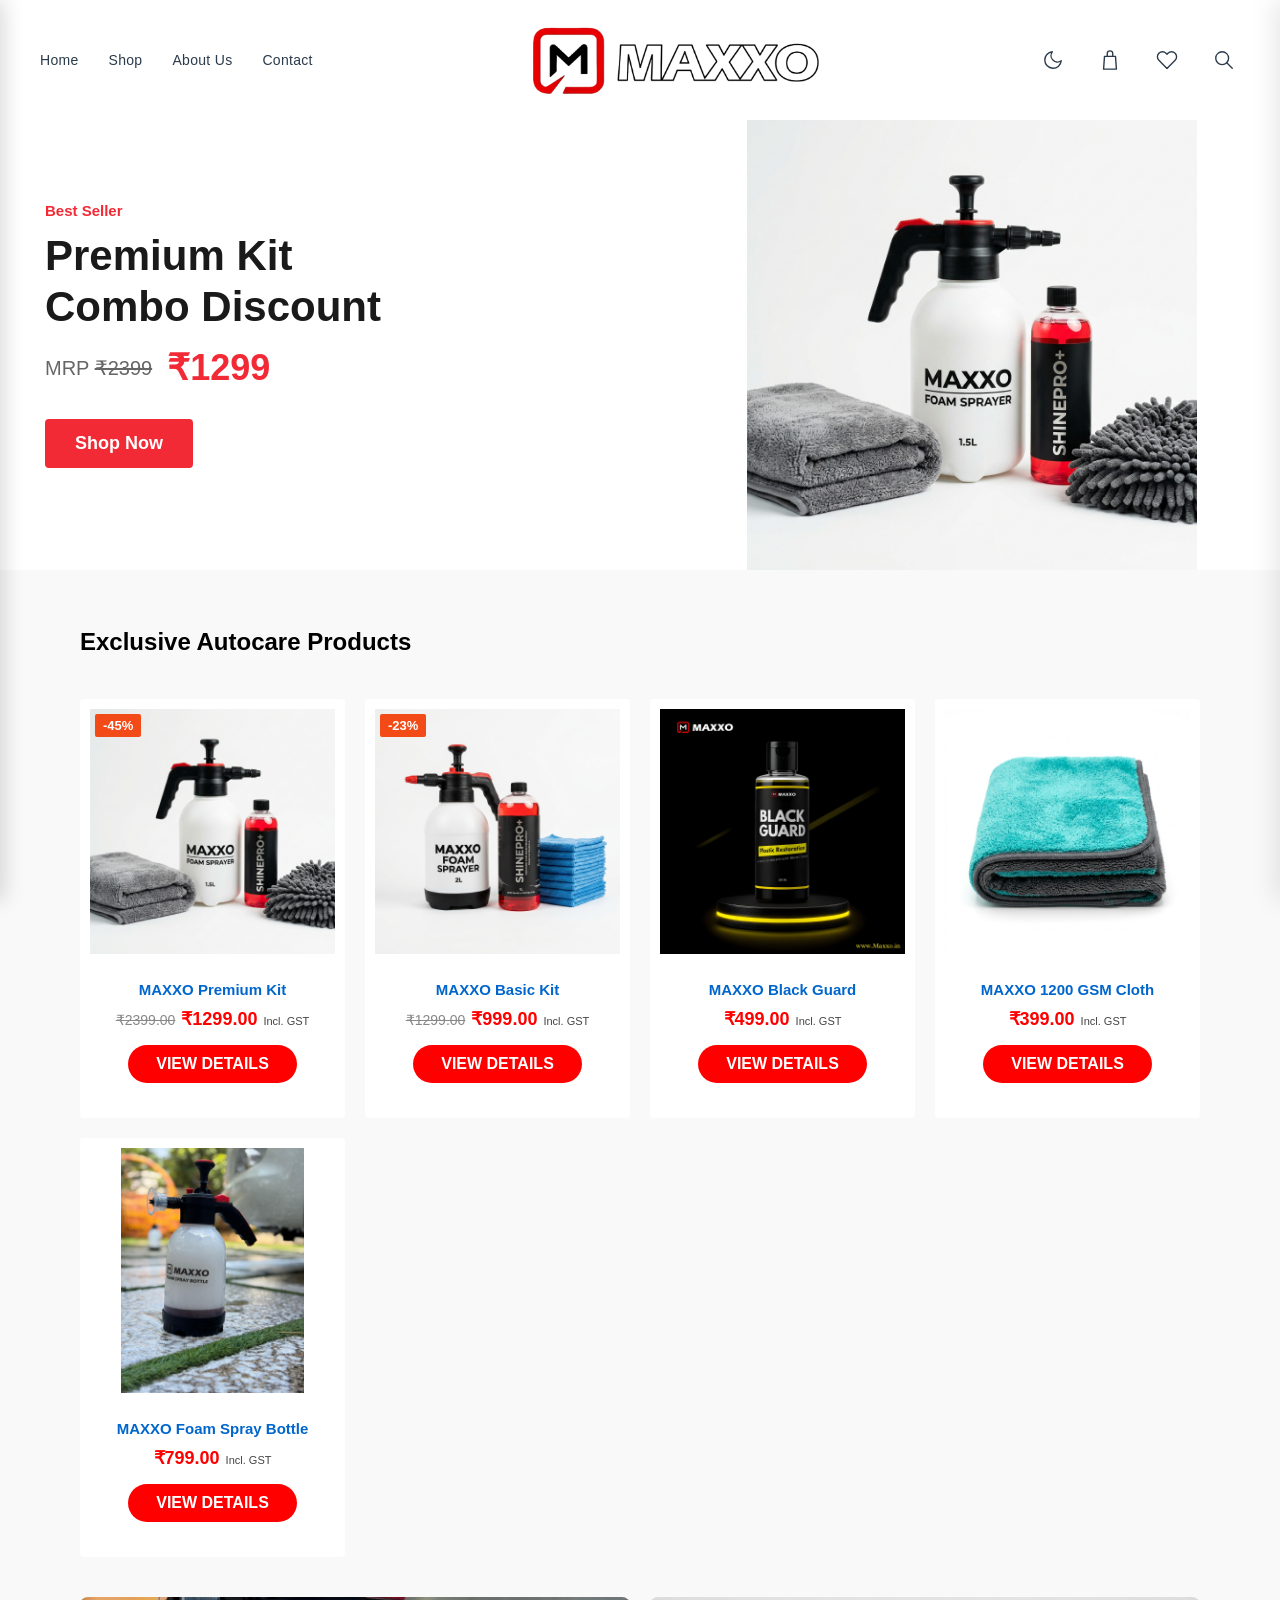
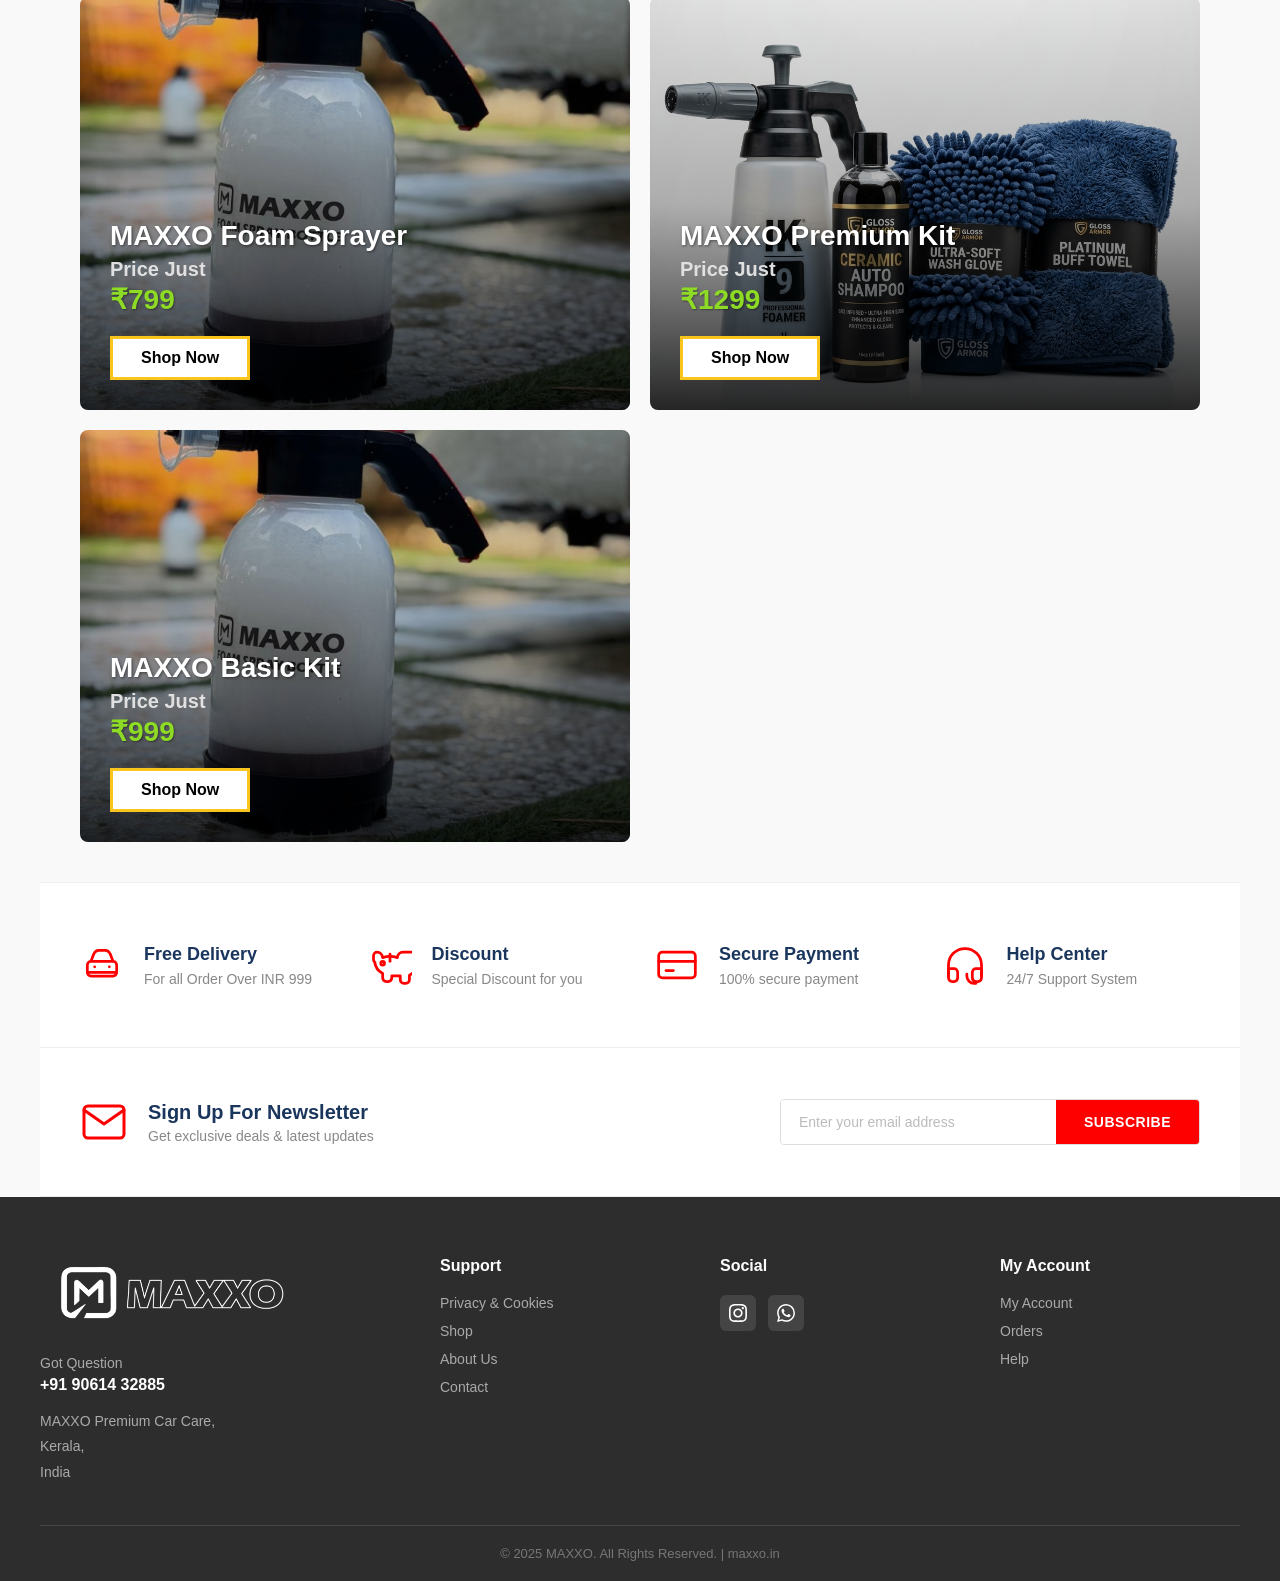
==== index.html @ a75640e6 "Add files via upload" ====
<!DOCTYPE html>
<html lang="en">

<head>
    <meta charset="UTF-8">
    <meta name="viewport" content="width=device-width, initial-scale=1.0">
    <title>Header Design</title>
    <style>
        * {
            box-sizing: border-box;
            margin: 0;
            padding: 0;
        }

        body {
            font-family: 'Inter', -apple-system, BlinkMacSystemFont, "Segoe UI", Roboto, Helvetica, Arial, sans-serif;
            background-color: #f9f9f9;
            /* Just for contrast to see the white header */
        }

        .header-container {
            display: flex;
            justify-content: space-between;
            align-items: center;
            padding: 15px 40px;
            background-color: #ffffff;
            /* Optional: subtle shadow if you want it to stand out from content */
            /* box-shadow: 0 2px 10px rgba(0,0,0,0.05); */
        }

        .header-left,
        .header-right {
            display: flex;
            align-items: center;
            gap: 25px;
            /* Spacing between icons */
        }

        .icon-btn {
            background: none;
            border: none;
            cursor: pointer;
            display: flex;
            align-items: center;
            justify-content: center;
            color: #2b3a4a;
            /* Dark blue/grey matching the image */
            transition: opacity 0.2s ease, transform 0.2s ease;
            padding: 5px;
        }

        .icon-btn:hover {
            opacity: 0.7;
            transform: scale(1.05);
        }

        /* Exact Hamburger styling to match the image's hollow rectangles */
        .hamburger-icon {
            display: flex;
            flex-direction: column;
            gap: 4px;
        }

        .hamburger-line {
            width: 26px;
            height: 5px;
            border: 1.5px solid #2b3a4a;
            /* Same color as icons */
            background-color: transparent;
        }

        .header-center {
            display: flex;
            justify-content: center;
            align-items: center;
            flex-grow: 1;
            /* Allows center to take up remaining space if needed */
        }

        .logo-placeholder {
            display: flex;
            align-items: center;
            justify-content: center;
            height: 90px;
            /* Increased from 70px */
            cursor: pointer;
        }

        .logo-placeholder img {
            max-height: 100%;
            object-fit: contain;
        }

        /* Icon SVGs default style */
        .icon-svg {
            width: 22px;
            height: 22px;
            stroke: #2b3a4a;
            stroke-width: 1.5;
            fill: none;
            stroke-linecap: round;
            stroke-linejoin: round;
        }

        /* Responsive adjustments */
        .hamburger-btn {
            display: none;
        }

        /* Desktop Navigation */
        .desktop-nav {
            display: flex;
            align-items: center;
            gap: 30px;
        }

        .desktop-nav a {
            text-decoration: none;
            color: #2b3a4a;
            font-size: 14px;
            font-weight: 500;
            letter-spacing: 0.3px;
            transition: color 0.2s;
        }

        .desktop-nav a:hover {
            color: #ff0000;
        }

        /* Mobile Menu Overlay */
        .mobile-menu-overlay {
            display: none;
            position: fixed;
            top: 0;
            left: 0;
            width: 100%;
            height: 100%;
            background: rgba(0, 0, 0, 0.5);
            z-index: 999;
        }

        .mobile-menu-overlay.active {
            display: block;
        }

        .mobile-menu {
            position: fixed;
            top: 0;
            left: -280px;
            width: 280px;
            height: 100%;
            background: #ffffff;
            z-index: 1000;
            transition: left 0.3s ease;
            padding: 30px 25px;
            overflow-y: auto;
            box-shadow: 4px 0 20px rgba(0, 0, 0, 0.15);
        }

        .mobile-menu.active {
            left: 0;
        }

        .mobile-menu-close {
            background: none;
            border: none;
            font-size: 28px;
            color: #333;
            cursor: pointer;
            position: absolute;
            top: 15px;
            right: 20px;
        }

        .mobile-menu-logo {
            height: 50px;
            margin-bottom: 30px;
        }

        .mobile-menu a {
            display: block;
            padding: 14px 0;
            font-size: 16px;
            color: #333;
            text-decoration: none;
            border-bottom: 1px solid #f0f0f0;
            transition: color 0.2s;
        }

        .mobile-menu a:hover {
            color: #ff0000;
        }

        .mobile-menu .mobile-menu-cta {
            display: block;
            margin-top: 25px;
            padding: 12px 0;
            background-color: #ff0000;
            color: #fff;
            text-align: center;
            border-radius: 6px;
            font-weight: 700;
            border-bottom: none;
        }

        .mobile-menu .mobile-menu-cta:hover {
            color: #fff;
            background-color: #cc0000;
        }

        @media (max-width: 768px) {
            .header-container {
                padding: 15px 20px;
            }

            .header-left,
            .header-right {
                gap: 15px;
            }

            .logo-placeholder {
                height: 55px;
            }

            .hamburger-btn {
                display: flex;
            }

            .desktop-nav {
                display: none;
            }
        }

        /* Slider Section */
        .slider-section {
            position: relative;
            width: 100%;
            min-height: 450px;
            background-color: #ffffff;
            overflow: hidden;
            display: grid;
            align-items: center;
        }

        .slide {
            grid-area: 1 / 1;
            width: 100%;
            height: 100%;
            display: flex;
            align-items: center;
            justify-content: flex-start;
            opacity: 0;
            transition: opacity 0.5s ease-in-out;
            z-index: 1;
            pointer-events: none;
            /* Prevent clicks on hidden slides */
            padding-top: 40px;
            padding-bottom: 60px;
            /* Space for dots */
            background-size: contain;
            background-position: right 10% center;
            background-repeat: no-repeat;
        }

        .slide.active {
            opacity: 1;
            z-index: 2;
            pointer-events: auto;
        }

        .slide-content {
            display: flex;
            align-items: center;
            justify-content: flex-start;
            width: 100%;
            padding: 0 45px;
        }

        .slide-text {
            flex: 1;
            max-width: 500px;
        }

        .slide-tag {
            color: #f22a36;
            font-size: 15px;
            font-weight: 700;
            margin-bottom: 12px;
        }

        .slide-title {
            color: #1a1a1a;
            font-size: 42px;
            font-weight: 800;
            line-height: 1.2;
            margin-bottom: 15px;
        }

        .slide-price {
            display: flex;
            align-items: center;
            gap: 15px;
            margin-bottom: 30px;
            color: #666;
            font-size: 20px;
        }

        .slide-price .offer {
            color: #f22a36;
            font-size: 36px;
            font-weight: 800;
        }

        .slide-btn {
            background-color: #f22a36;
            color: #ffffff;
            border: none;
            padding: 14px 30px;
            font-size: 18px;
            font-weight: 700;
            border-radius: 4px;
            cursor: pointer;
            transition: background-color 0.2s ease;
        }

        .slide-btn:hover {
            background-color: #d91c28;
        }



        @media (max-width: 768px) {
            .slider-section {
                min-height: 160px;
            }

            .slide {
                padding-top: 15px;
                padding-bottom: 25px;
                background-position: right 5% center;
                background-size: 45%;
                /* Keep image on the right */
            }

            .slide-content {
                flex-direction: column;
                align-items: flex-start;
                text-align: left;
                gap: 5px;
                padding: 0 25px;
            }

            .slide-text {
                align-items: flex-start;
                display: flex;
                flex-direction: column;
                width: 55%;
                /* Keep text on the left */
            }

            .slide-tag {
                font-size: 10px;
                margin-bottom: 2px;
            }

            .slide-title {
                font-size: 16px;
                margin-bottom: 4px;
            }

            .slide-price {
                justify-content: flex-start;
                margin-bottom: 8px;
                font-size: 12px;
            }

            .slide-price .offer {
                font-size: 18px;
            }

            .slide-btn {
                padding: 6px 14px;
                font-size: 13px;
            }
        }

        /* Products Section */
        .products-section {
            padding: 40px;
            max-width: 1200px;
            margin: 0 auto;
            background-color: #f9f9f9;
        }

        .section-title {
            font-size: 24px;
            font-weight: 700;
            color: #000000;
            margin-bottom: 25px;
            text-align: left;
        }

        .product-grid {
            display: grid;
            grid-template-columns: repeat(4, 1fr);
            gap: 20px;
        }

        .product-card {
            background-color: #ffffff;
            border-radius: 4px;
            overflow: hidden;
            text-align: center;
            padding-bottom: 20px;
            transition: transform 0.3s ease, box-shadow 0.3s ease;
            cursor: pointer;
            display: flex;
            flex-direction: column;
        }

        .product-card:hover {
            transform: translateY(-8px);
            box-shadow: 0 12px 24px rgba(0, 0, 0, 0.08);
        }

        .product-card.expanded {
            grid-column: 1 / -1;
            flex-direction: row;
            align-items: center;
            padding: 20px;
            text-align: left;
            transform: none;
            /* Disable hover lift when expanded */
        }

        .product-card.expanded .product-image-container {
            width: 300px;
            padding-top: 300px;
            margin-bottom: 0;
            flex-shrink: 0;
        }

        .product-info {
            display: flex;
            flex-direction: column;
            flex: 1;
        }

        .product-card.expanded .product-info {
            align-items: flex-start;
            padding-left: 30px;
        }

        .product-details {
            display: none;
            margin-top: 15px;
            text-align: left;
        }

        .product-card.expanded .product-details {
            display: block;
        }

        .product-details ul {
            list-style: none;
            padding: 0;
            margin: 0 0 20px 0;
        }

        .product-details li {
            position: relative;
            padding-left: 22px;
            margin-bottom: 8px;
            font-size: 15px;
            color: #333;
        }

        .product-details li::before {
            content: '✔';
            position: absolute;
            left: 0;
            top: 0;
            color: #ff0000;
            font-weight: bold;
        }

        .btn-buy-now {
            background-color: #ff0000;
            color: #ffffff;
            font-weight: bold;
            font-size: 16px;
            padding: 10px 28px;
            border: none;
            border-radius: 25px;
            cursor: pointer;
            transition: transform 0.2s, background-color 0.2s;
            text-decoration: none;
            display: inline-block;
        }

        .btn-buy-now:hover {
            transform: scale(1.05);
            background-color: #cc0000;
        }

        .product-image-container {
            position: relative;
            width: 100%;
            padding-top: 100%;
            /* 1:1 Aspect Ratio */
            background-color: #ffffff;
            margin-bottom: 15px;
        }

        .product-image-container img {
            position: absolute;
            top: 0;
            left: 0;
            width: 100%;
            height: 100%;
            object-fit: contain;
            padding: 10px;
        }

        .badge-discount {
            position: absolute;
            top: 15px;
            left: 15px;
            background-color: #f24b18;
            /* Bright orange/red */
            color: #ffffff;
            font-size: 13px;
            font-weight: 700;
            padding: 4px 8px;
            border-radius: 2px;
            z-index: 2;
        }

        .product-title {
            color: #0066cc;
            /* Specific blue from reference */
            font-size: 15px;
            font-weight: 600;
            margin: 0 10px 8px 10px;
            line-height: 1.4;
        }

        .product-card.expanded .product-title {
            font-size: 22px;
            margin: 0 0 10px 0;
        }

        .product-pricing {
            display: flex;
            align-items: baseline;
            justify-content: center;
            gap: 6px;
            margin: 0 10px;
        }

        .product-card.expanded .product-pricing {
            justify-content: flex-start;
            margin: 0 0 15px 0;
        }

        .product-mrp {
            color: #888888;
            font-size: 14px;
            text-decoration: line-through;
        }

        .product-offer {
            color: #ff0000;
            font-size: 18px;
            font-weight: 600;
        }

        .product-gst {
            color: #444444;
            font-size: 11px;
            font-weight: 500;
        }

        @media (max-width: 768px) {
            .products-section {
                padding: 20px 15px;
            }

            .product-grid {
                grid-template-columns: repeat(2, 1fr);
                gap: 10px;
            }

            .product-card.expanded {
                flex-direction: column;
                padding: 15px;
            }

            .product-card.expanded .product-image-container {
                width: 100%;
                padding-top: 100%;
                margin-right: 0;
                margin-bottom: 15px;
            }

            .product-card.expanded .product-info {
                padding-left: 0;
                align-items: center;
                text-align: center;
            }

            .product-card.expanded .product-pricing {
                justify-content: center;
            }

            .product-card.expanded .product-details {
                text-align: left;
                width: 100%;
            }

            .product-card.expanded .btn-buy-now {
                width: 100%;
            }

            .section-title {
                font-size: 20px;
                margin-bottom: 15px;
            }

            .product-title {
                font-size: 13px;
            }

            .product-offer {
                font-size: 15px;
            }

            .product-mrp {
                font-size: 12px;
            }

            .badge-discount {
                font-size: 11px;
                padding: 3px 6px;
                top: 10px;
                left: 10px;
            }
        }

        /* Features Section */
        .features-section {
            padding: 60px 40px;
            max-width: 1200px;
            margin: 0 auto;
            background-color: #ffffff;
            border-top: 1px solid #f0f0f0;
        }

        .features-grid {
            display: grid;
            grid-template-columns: repeat(4, 1fr);
            gap: 30px;
        }

        .feature-item {
            display: flex;
            align-items: center;
            gap: 20px;
        }

        .feature-icon {
            flex-shrink: 0;
            width: 44px;
            height: 44px;
            color: #ff0000;
        }

        .feature-text {
            display: flex;
            flex-direction: column;
            text-align: left;
        }

        .feature-title {
            color: #1a365d;
            font-size: 18px;
            font-weight: 600;
            margin: 0 0 6px 0;
        }

        .feature-subtitle {
            color: #888888;
            font-size: 14px;
            margin: 0;
        }

        @media (max-width: 900px) {
            .features-grid {
                grid-template-columns: repeat(2, 1fr);
            }
        }

        @media (max-width: 500px) {
            .features-grid {
                grid-template-columns: 1fr;
                gap: 40px;
            }

            .features-section {
                padding: 40px 20px;
            }
        }

        /* Newsletter Section */
        .newsletter-section {
            padding: 50px 40px;
            max-width: 1200px;
            margin: 0 auto;
            background-color: #ffffff;
            border-top: 1px solid #eee;
            border-bottom: 1px solid #eee;
        }

        .newsletter-inner {
            display: flex;
            align-items: center;
            justify-content: space-between;
            gap: 40px;
        }

        .newsletter-left {
            display: flex;
            align-items: center;
            gap: 20px;
            flex-shrink: 0;
        }

        .newsletter-icon {
            width: 48px;
            height: 48px;
            color: #ff0000;
            flex-shrink: 0;
        }

        .newsletter-text h3 {
            font-size: 20px;
            font-weight: 700;
            color: #1a365d;
            margin: 0 0 4px 0;
        }

        .newsletter-text p {
            font-size: 14px;
            color: #888;
            margin: 0;
        }

        .newsletter-form {
            display: flex;
            gap: 0;
            flex: 1;
            max-width: 420px;
            border: 1px solid #ddd;
            border-radius: 4px;
            overflow: hidden;
        }

        .newsletter-input {
            flex: 1;
            padding: 14px 18px;
            border: none;
            outline: none;
            font-size: 14px;
            color: #333;
            background: #fff;
        }

        .newsletter-input::placeholder {
            color: #bbb;
        }

        .newsletter-btn {
            padding: 14px 28px;
            background-color: #ff0000;
            color: #ffffff;
            border: none;
            font-size: 14px;
            font-weight: 700;
            cursor: pointer;
            white-space: nowrap;
            transition: background-color 0.2s;
            letter-spacing: 0.5px;
        }

        .newsletter-btn:hover {
            background-color: #cc0000;
        }

        @media (max-width: 768px) {
            .newsletter-section {
                padding: 35px 20px;
            }

            .newsletter-inner {
                flex-direction: column;
                text-align: center;
                gap: 25px;
            }

            .newsletter-left {
                flex-direction: column;
            }

            .newsletter-form {
                width: 100%;
                max-width: 100%;
            }
        }

        /* Footer */
        .site-footer {
            background-color: #2d2d2d;
            color: #cccccc;
            padding: 60px 40px 0;
        }

        .footer-inner {
            max-width: 1200px;
            margin: 0 auto;
            display: grid;
            grid-template-columns: 1.5fr 1fr 1fr 1fr;
            gap: 40px;
        }

        .footer-col h4 {
            color: #ffffff;
            font-size: 16px;
            font-weight: 700;
            margin-bottom: 20px;
        }

        .footer-logo {
            height: 70px;
            margin-bottom: 20px;
            filter: brightness(0) invert(1);
        }

        .footer-col p {
            font-size: 14px;
            line-height: 1.8;
            color: #aaa;
            margin: 0;
        }

        .footer-col a {
            display: block;
            color: #aaa;
            font-size: 14px;
            text-decoration: none;
            margin-bottom: 12px;
            transition: color 0.2s;
        }

        .footer-col a:hover {
            color: #ff0000;
        }

        .footer-phone {
            color: #ffffff !important;
            font-size: 16px !important;
            font-weight: 600;
            margin-bottom: 15px !important;
        }

        .footer-social {
            display: flex;
            gap: 12px;
            margin-top: 5px;
        }

        .footer-social a {
            display: flex;
            align-items: center;
            justify-content: center;
            width: 36px;
            height: 36px;
            border-radius: 6px;
            background-color: #444;
            margin-bottom: 0;
            transition: background-color 0.2s;
        }

        .footer-social a:hover {
            background-color: #ff0000;
        }

        .footer-social svg {
            width: 18px;
            height: 18px;
            fill: #ffffff;
        }

        .footer-bottom {
            max-width: 1200px;
            margin: 40px auto 0;
            padding: 20px 0;
            border-top: 1px solid #444;
            text-align: center;
            font-size: 13px;
            color: #777;
        }

        @media (max-width: 768px) {
            .site-footer {
                padding: 40px 20px 0;
            }

            .footer-inner {
                grid-template-columns: 1fr;
                gap: 30px;
            }
        }

        /* Cart Drawer */
        .cart-drawer-overlay {
            display: none;
            position: fixed;
            top: 0;
            left: 0;
            width: 100%;
            height: 100%;
            background: rgba(0, 0, 0, 0.5);
            z-index: 1000;
            opacity: 0;
            transition: opacity 0.3s ease;
        }

        .cart-drawer-overlay.active {
            display: block;
            opacity: 1;
        }

        .cart-drawer {
            position: fixed;
            top: 0;
            right: -400px;
            width: 100%;
            max-width: 400px;
            height: 100%;
            background: #fff;
            z-index: 1001;
            box-shadow: -5px 0 25px rgba(0, 0, 0, 0.1);
            transition: right 0.3s cubic-bezier(0.25, 0.8, 0.25, 1);
            display: flex;
            flex-direction: column;
        }

        .cart-drawer.active {
            right: 0;
        }

        .cart-header {
            padding: 20px 25px;
            border-bottom: 1px solid #eee;
            display: flex;
            justify-content: space-between;
            align-items: center;
        }

        .cart-header h2 {
            font-size: 20px;
            color: #1a1a1a;
            font-weight: 700;
        }

        .close-cart-btn {
            background: none;
            border: none;
            font-size: 28px;
            color: #666;
            cursor: pointer;
            transition: color 0.2s;
            line-height: 1;
        }

        .close-cart-btn:hover {
            color: #ff0000;
        }

        .cart-items {
            flex: 1;
            overflow-y: auto;
            padding: 20px 25px;
            display: flex;
            flex-direction: column;
            gap: 20px;
        }

        .empty-cart-msg {
            text-align: center;
            color: #888;
            margin-top: 50px;
            font-size: 16px;
        }

        .cart-item {
            display: flex;
            gap: 15px;
            border-bottom: 1px solid #f5f5f5;
            padding-bottom: 20px;
        }

        .cart-item img {
            width: 80px;
            height: 80px;
            object-fit: contain;
            background: #f9f9f9;
            border-radius: 8px;
            padding: 5px;
        }

        .cart-item-details {
            flex: 1;
            display: flex;
            flex-direction: column;
            justify-content: center;
        }

        .cart-item-title {
            font-size: 14px;
            font-weight: 600;
            color: #1a1a1a;
            margin-bottom: 5px;
        }

        .cart-item-price {
            color: #ff0000;
            font-weight: 700;
            font-size: 14px;
            margin-bottom: 10px;
        }

        .cart-item-actions {
            display: flex;
            justify-content: space-between;
            align-items: center;
        }

        .cart-item-remove {
            color: #888;
            font-size: 13px;
            text-decoration: underline;
            cursor: pointer;
            background: none;
            border: none;
        }

        .cart-item-remove:hover {
            color: #ff0000;
        }

        .cart-footer {
            padding: 20px 25px;
            border-top: 1px solid #eee;
            background: #fcfcfc;
        }

        .cart-total {
            display: flex;
            justify-content: space-between;
            font-size: 18px;
            font-weight: 700;
            color: #1a1a1a;
            margin-bottom: 20px;
        }

        .btn-checkout {
            width: 100%;
            height: 50px;
            background: linear-gradient(135deg, #25D366, #128C7E);
            color: #fff;
            border: none;
            border-radius: 8px;
            font-size: 16px;
            font-weight: 700;
            cursor: pointer;
            transition: all 0.3s;
            text-transform: uppercase;
        }

        .btn-checkout:hover {
            transform: translateY(-2px);
            box-shadow: 0 5px 15px rgba(37, 211, 102, 0.3);
        }


        /* Delivery Modal */
        .modal-overlay {
            display: none;
            position: fixed;
            top: 0;
            left: 0;
            width: 100%;
            height: 100%;
            background: rgba(0, 0, 0, 0.6);
            backdrop-filter: blur(4px);
            z-index: 2000;
            opacity: 0;
            transition: opacity 0.3s ease;
        }

        .modal-overlay.active {
            display: block;
            opacity: 1;
        }

        .delivery-modal {
            position: fixed;
            top: 50%;
            left: 50%;
            transform: translate(-50%, -40%);
            width: 90%;
            max-width: 600px;
            background: #fff;
            z-index: 2001;
            border-radius: 12px;
            box-shadow: 0 10px 40px rgba(0, 0, 0, 0.2);
            opacity: 0;
            visibility: hidden;
            transition: all 0.3s cubic-bezier(0.25, 0.8, 0.25, 1);
            max-height: 90vh;
            display: flex;
            flex-direction: column;
        }

        .delivery-modal.active {
            transform: translate(-50%, -50%);
            opacity: 1;
            visibility: visible;
        }

        .modal-header {
            padding: 20px 25px;
            border-bottom: 1px solid #eee;
            display: flex;
            justify-content: space-between;
            align-items: center;
        }

        .modal-header h2 {
            font-size: 20px;
            color: #1a1a1a;
            font-weight: 700;
            margin: 0;
        }

        .close-modal-btn {
            background: none;
            border: none;
            font-size: 28px;
            color: #888;
            cursor: pointer;
            line-height: 1;
        }

        .close-modal-btn:hover {
            color: #ff0000;
        }

        .delivery-form {
            padding: 25px;
            overflow-y: auto;
            flex: 1;
        }

        .form-row {
            display: flex;
            gap: 15px;
        }

        .form-row .form-group {
            flex: 1;
        }

        .form-group {
            margin-bottom: 15px;
        }

        .form-group label {
            display: block;
            font-size: 13px;
            font-weight: 600;
            color: #444;
            margin-bottom: 6px;
        }

        .form-group input,
        .form-group textarea,
        .form-group select {
            width: 100%;
            padding: 12px 15px;
            border: 1px solid #ddd;
            border-radius: 6px;
            font-size: 14px;
            font-family: inherit;
            transition: border-color 0.2s;
            background: #fafafa;
        }

        .form-group input:focus,
        .form-group textarea:focus,
        .form-group select:focus {
            outline: none;
            border-color: #1a1a1a;
            background: #fff;
        }

        .btn-submit-order {
            width: 100%;
            height: 55px;
            background: linear-gradient(135deg, #25D366, #128C7E);
            color: #fff;
            border: none;
            border-radius: 8px;
            font-size: 16px;
            font-weight: 700;
            cursor: pointer;
            transition: all 0.3s;
            text-transform: uppercase;
            display: flex;
            align-items: center;
            justify-content: center;
            gap: 10px;
            margin-top: 15px;
        }

        .btn-submit-order:hover {
            transform: translateY(-2px);
            box-shadow: 0 8px 20px rgba(37, 211, 102, 0.3);
        }

        .btn-submit-order svg {
            width: 22px;
            height: 22px;
            fill: currentColor;
        }

        @media (max-width: 600px) {
            .form-row {
                flex-direction: column;
                gap: 0;
            }
        }

        /* Video Showcase Section */
        .video-showcase-section {
            max-width: 1200px;
            margin: 0 auto 40px auto;
            padding: 0 40px;
            display: grid;
            grid-template-columns: repeat(2, 1fr);
            gap: 20px;
        }

        .video-card {
            position: relative;
            width: 100%;
            aspect-ratio: 4 / 3;
            overflow: hidden;
            display: flex;
            align-items: flex-end;
            padding: 30px;
            text-decoration: none;
            border-radius: 8px;
        }

        .video-bg {
            position: absolute;
            top: 0;
            left: 0;
            width: 100%;
            height: 100%;
            object-fit: cover;
            z-index: 1;
        }

        .video-overlay {
            position: absolute;
            top: 0;
            left: 0;
            width: 100%;
            height: 100%;
            background: linear-gradient(to top, rgba(0, 0, 0, 0.85) 0%, rgba(0, 0, 0, 0.3) 50%, rgba(0, 0, 0, 0.1) 100%);
            z-index: 2;
        }

        .video-content {
            position: relative;
            z-index: 3;
            color: #ffffff;
            width: 100%;
            text-align: left;
        }

        .video-title {
            font-size: 28px;
            font-weight: 700;
            margin: 0 0 5px 0;
            line-height: 1.2;
            text-shadow: 1px 1px 3px rgba(0, 0, 0, 0.5);
            font-family: 'Inter', sans-serif;
        }

        .video-subtitle {
            font-size: 20px;
            font-weight: 600;
            color: #e0e0e0;
            margin: 0 0 2px 0;
        }

        .video-price {
            font-size: 28px;
            font-weight: 800;
            color: #8edb25;
            /* Bright green */
            margin: 0 0 20px 0;
            text-shadow: 1px 1px 2px rgba(0, 0, 0, 0.4);
        }

        .video-btn {
            display: inline-block;
            background-color: #ffffff;
            color: #000000;
            font-size: 16px;
            font-weight: 700;
            padding: 10px 28px;
            border: 3px solid #f9c51c;
            /* Yellow border */
            text-decoration: none;
            transition: all 0.2s ease;
        }

        .video-btn:hover {
            background-color: #f9c51c;
            color: #000000;
        }

        @media (max-width: 768px) {
            .video-showcase-section {
                grid-template-columns: 1fr;
                padding: 0;
                gap: 0;
                margin-bottom: 0;
            }

            .video-card {
                aspect-ratio: 4 / 3;
                padding: 25px;
                border-radius: 0;
                border-bottom: 2px solid #fff;
            }

            .video-title {
                font-size: 24px;
            }

            .video-subtitle {
                font-size: 18px;
            }

            .video-price {
                font-size: 24px;
                margin-bottom: 15px;
            }

            .video-btn {
                padding: 8px 22px;
                font-size: 15px;
            }
        }
        /* Dark Mode Styles */
        body.dark-mode {
            background-color: #121212;
            color: #e0e0e0;
        }
        body.dark-mode .header-container,
        body.dark-mode .mobile-menu,
        body.dark-mode .product-card,
        body.dark-mode .features-section,
        body.dark-mode .newsletter-section,
        body.dark-mode .cart-drawer,
        body.dark-mode .delivery-modal {
            background-color: #1e1e1e;
            color: #e0e0e0;
        }
        body.dark-mode .header-container {
            border-bottom: 1px solid #333;
        }
        body.dark-mode .product-card, 
        body.dark-mode .cart-item img, 
        body.dark-mode .product-image-container,
        body.dark-mode .newsletter-form {
            background-color: #242424;
            border-color: #333;
        }
        body.dark-mode .section-title,
        body.dark-mode .product-title,
        body.dark-mode .feature-title,
        body.dark-mode .slide-title,
        body.dark-mode .cart-header h2,
        body.dark-mode .modal-header h2,
        body.dark-mode .newsletter-text h3 {
            color: #ffffff;
        }
        body.dark-mode .slide-price,
        body.dark-mode .product-mrp {
            color: #aaaaaa;
        }
        body.dark-mode .icon-svg {
            stroke: #e0e0e0;
        }
        body.dark-mode .icon-btn {
            color: #e0e0e0;
        }
        body.dark-mode .hamburger-line {
            border-color: #e0e0e0;
        }
        body.dark-mode .desktop-nav a,
        body.dark-mode .mobile-menu a {
            color: #e0e0e0;
        }
        body.dark-mode .desktop-nav a:hover,
        body.dark-mode .mobile-menu a:hover {
            color: #ff0000;
        }
        body.dark-mode .form-group input,
        body.dark-mode .form-group textarea,
        body.dark-mode .form-group select,
        body.dark-mode .newsletter-input {
            background: #2a2a2a;
            border-color: #444;
            color: #fff;
        }
        body.dark-mode .logo-placeholder img,
        body.dark-mode .mobile-menu-logo {
            filter: brightness(0) invert(1);
        }
        body.dark-mode .slider-section,
        body.dark-mode .products-section {
            background-color: #121212;
        }
    </style>
</head>

<body>

    <header class="header-container">
        <!-- Left Side -->
        <div class="header-left">
            <button class="icon-btn hamburger-btn" aria-label="Menu" onclick="toggleMobileMenu()">
                <div class="hamburger-icon">
                    <div class="hamburger-line"></div>
                    <div class="hamburger-line"></div>
                    <div class="hamburger-line"></div>
                </div>
            </button>
            <nav class="desktop-nav">
                <a href="#">Home</a>
                <a href="#">Shop</a>
                <a href="#">About Us</a>
                <a href="https://wa.me/919061432885?text=Hello%2C%20I%20have%20a%20question."
                    target="_blank">Contact</a>
            </nav>
        </div>

        <!-- Center Logo -->
        <div class="header-center">
            <a href="#" class="logo-placeholder" id="logo-container">
                <img src="images/maxxologo.png" alt="Maxxo Logo" id="header-logo">
            </a>
        </div>

        <!-- Right Side Icons -->
        <div class="header-right">
            <button class="icon-btn" aria-label="Toggle Dark Mode" onclick="toggleDarkMode()">
                <svg class="icon-svg" viewBox="0 0 24 24" id="darkModeIcon">
                    <!-- Moon Icon -->
                    <path d="M21 12.79A9 9 0 1 1 11.21 3 7 7 0 0 0 21 12.79z"></path>
                </svg>
            </button>
            <div class="cart-btn-wrapper" style="position: relative; display: flex;">
                <button class="icon-btn" aria-label="Cart" onclick="openCart()">
                    <svg class="icon-svg" viewBox="0 0 24 24">
                        <path d="M6 8h12l1 14H5L6 8z"></path>
                        <path d="M9 8V5a3 3 0 0 1 6 0v3"></path>
                    </svg>
                </button>
                <span class="cart-badge"
                    style="position: absolute; top: 0px; right: 0px; background-color: #ff0000; color: #fff; font-size: 10px; font-weight: 700; width: 16px; height: 16px; border-radius: 50%; display: none; align-items: center; justify-content: center; pointer-events: none;">0</span>
            </div>
            <button class="icon-btn" aria-label="Wishlist">
                <svg class="icon-svg" viewBox="0 0 24 24">
                    <path
                        d="M20.84 4.61a5.5 5.5 0 0 0-7.78 0L12 5.67l-1.06-1.06a5.5 5.5 0 0 0-7.78 7.78l1.06 1.06L12 21.23l7.78-7.78 1.06-1.06a5.5 5.5 0 0 0 0-7.78z">
                    </path>
                </svg>
            </button>
            <button class="icon-btn" aria-label="Search">
                <svg class="icon-svg" viewBox="0 0 24 24">
                    <circle cx="10" cy="10" r="7"></circle>
                    <line x1="21" y1="21" x2="15" y2="15"></line>
                </svg>
            </button>
        </div>
    </header>

    <!-- Mobile Menu -->
    <div class="mobile-menu-overlay" id="mobileMenuOverlay" onclick="toggleMobileMenu()"></div>
    <nav class="mobile-menu" id="mobileMenu">
        <button class="mobile-menu-close" onclick="toggleMobileMenu()">&times;</button>
        <img src="images/maxxologo.png" alt="MAXXO" class="mobile-menu-logo">
        <a href="#">Home</a>
        <a href="#">Shop</a>
        <a href="#">About Us</a>
        <a href="#">Privacy & Cookies</a>
        <a href="https://wa.me/919061432885?text=Hello%2C%20I%20have%20a%20question." target="_blank">Contact</a>
        <a href="https://wa.me/919061432885?text=Hello%2C%20I%20would%20like%20to%20place%20an%20order." target="_blank"
            class="mobile-menu-cta">ORDER NOW</a>
    </nav>

    <!-- Slider Section -->
    <section class="slider-section">
        <!-- Slide 1 (Premium Kit) -->
        <div class="slide active" style="background-image: url('images/premium_kit_maxxo.png');">
            <div class="slide-content">
                <div class="slide-text">
                    <div class="slide-tag">Best Seller</div>
                    <h2 class="slide-title">Premium Kit<br>Combo Discount</h2>
                    <div class="slide-price">
                        <span>MRP <del>₹2399</del></span>
                        <span class="offer">₹1299</span>
                    </div>
                    <button class="slide-btn">Shop Now</button>
                </div>
            </div>
        </div>

        <!-- Slide 2 (Basic Kit) -->
        <div class="slide" style="background-image: url('images/basic_kit_maxxo.png');">
            <div class="slide-content">
                <div class="slide-text">
                    <div class="slide-tag">No Extra Charges</div>
                    <h2 class="slide-title">Basic Kit<br>Special Offer</h2>
                    <div class="slide-price">
                        <span>MRP <del>₹1299</del></span>
                        <span class="offer">₹999</span>
                    </div>
                    <button class="slide-btn">Shop Now</button>
                </div>
            </div>
        </div>

        <!-- Slide 3 (Black Guard) -->
        <div class="slide" style="background-image: url('images/black_guard_maxxo.jpg');">
            <div class="slide-content">
                <div class="slide-text">
                    <div class="slide-tag">Plastic Restoration</div>
                    <h2 class="slide-title">Black Guard<br>Restorer</h2>
                    <div class="slide-price">
                        <span>Only</span>
                        <span class="offer">₹499</span>
                    </div>
                    <button class="slide-btn">Shop Now</button>
                </div>
            </div>
        </div>

        <!-- Slide 4 (Microfiber) -->
        <div class="slide" style="background-image: url('images/microfiber_maxxo.png');">
            <div class="slide-content">
                <div class="slide-text">
                    <div class="slide-tag">Add-Ons</div>
                    <h2 class="slide-title">1200 GSM<br>Microfiber Cloth</h2>
                    <div class="slide-price">
                        <span>Only</span>
                        <span class="offer">₹399</span>
                    </div>
                    <button class="slide-btn">Shop Now</button>
                </div>
            </div>
        </div>

    </section>

    <!-- Exclusive Autocare Products Section -->
    <section class="products-section">
        <br>
        <h2 class="section-title">Exclusive Autocare Products</h2><br>
        <div class="product-grid" id="product-grid">
            <!-- Product 1 -->
            <a href="product.html?id=premium-kit" class="product-card" style="text-decoration: none; color: inherit;">
                <div class="product-image-container">
                    <div class="badge-discount">-45%</div>
                    <img src="images/premium_kit_maxxo.png" alt="MAXXO Premium Kit">
                </div>
                <div class="product-info" style="align-items: center; padding: 0 15px;">
                    <h3 class="product-title">MAXXO Premium Kit</h3>
                    <div class="product-pricing">
                        <span class="product-mrp">₹2399.00</span>
                        <span class="product-offer">₹1299.00</span>
                        <span class="product-gst">Incl. GST</span>
                    </div>
                    <button class="btn-buy-now" style="margin-top: 15px; margin-bottom: 15px;">VIEW DETAILS</button>
                </div>
            </a>

            <!-- Product 2 -->
            <a href="product.html?id=basic-kit" class="product-card" style="text-decoration: none; color: inherit;">
                <div class="product-image-container">
                    <div class="badge-discount">-23%</div>
                    <img src="images/basic_kit_maxxo.png" alt="MAXXO Basic Kit">
                </div>
                <div class="product-info" style="align-items: center; padding: 0 15px;">
                    <h3 class="product-title">MAXXO Basic Kit</h3>
                    <div class="product-pricing">
                        <span class="product-mrp">₹1299.00</span>
                        <span class="product-offer">₹999.00</span>
                        <span class="product-gst">Incl. GST</span>
                    </div>
                    <button class="btn-buy-now" style="margin-top: 15px; margin-bottom: 15px;">VIEW DETAILS</button>
                </div>
            </a>

            <!-- Product 3 -->
            <a href="product.html?id=black-guard" class="product-card" style="text-decoration: none; color: inherit;">
                <div class="product-image-container">
                    <img src="images/black_guard_maxxo.jpg" alt="MAXXO Black Guard">
                </div>
                <div class="product-info" style="align-items: center; padding: 0 15px;">
                    <h3 class="product-title">MAXXO Black Guard</h3>
                    <div class="product-pricing">
                        <span class="product-offer">₹499.00</span>
                        <span class="product-gst">Incl. GST</span>
                    </div>
                    <button class="btn-buy-now" style="margin-top: 15px; margin-bottom: 15px;">VIEW DETAILS</button>
                </div>
            </a>

            <!-- Product 4 -->
            <a href="product.html?id=microfiber-cloth" class="product-card"
                style="text-decoration: none; color: inherit;">
                <div class="product-image-container">
                    <img src="images/microfiber_maxxo.png" alt="MAXXO 1200 GSM Cloth">
                </div>
                <div class="product-info" style="align-items: center; padding: 0 15px;">
                    <h3 class="product-title">MAXXO 1200 GSM Cloth</h3>
                    <div class="product-pricing">
                        <span class="product-offer">₹399.00</span>
                        <span class="product-gst">Incl. GST</span>
                    </div>
                    <button class="btn-buy-now" style="margin-top: 15px; margin-bottom: 15px;">VIEW DETAILS</button>
                </div>
            </a>

            <!-- Product 5 -->
            <a href="product.html?id=foam-spray-bottle" class="product-card"
                style="text-decoration: none; color: inherit;">
                <div class="product-image-container">
                    <img src="images/foam_spray_bottle_maxxo.jpg" alt="MAXXO Foam Spray Bottle">
                </div>
                <div class="product-info" style="align-items: center; padding: 0 15px;">
                    <h3 class="product-title">MAXXO Foam Spray Bottle</h3>
                    <div class="product-pricing">
                        <span class="product-offer">₹799.00</span>
                        <span class="product-gst">Incl. GST</span>
                    </div>
                    <button class="btn-buy-now" style="margin-top: 15px; margin-bottom: 15px;">VIEW DETAILS</button>
                </div>
            </a>
        </div>
    </section>

    <!-- Video Showcase Section -->
    <section class="video-showcase-section">
        <!-- Video Card 1 -->
        <a href="#" class="video-card">
            <!-- Replace the src with your actual video file path -->
            <video class="video-bg" autoplay loop muted playsinline poster="images/foam_spray_bottle_maxxo.jpg">
                <source src="images/carshampoo.mp4" type="video/mp4">
            </video>
            <div class="video-overlay"></div>
            <div class="video-content">
                <h3 class="video-title">MAXXO Foam Sprayer</h3>
                <div class="video-subtitle">Price Just</div>
                <div class="video-price">₹799</div>
                <div class="video-btn">Shop Now</div>
            </div>
        </a>

        <!-- Video Card 2 -->
        <a href="#" class="video-card">
            <!-- Replace the src with your actual video file path -->
            <video class="video-bg" autoplay loop muted playsinline poster="images/premium_kit.png">
                <source src="images/premium kit.mp4" type="video/mp4">
            </video>
            <div class="video-overlay"></div>
            <div class="video-content">
                <h3 class="video-title">MAXXO Premium Kit</h3>
                <div class="video-subtitle">Price Just</div>
                <div class="video-price">₹1299</div>
                <div class="video-btn">Shop Now</div>
            </div>
        </a>

        <!-- Video Card 3 -->
        <a href="#" class="video-card">
            <!-- Replace the src with your actual video file path -->
            <video class="video-bg" autoplay loop muted playsinline poster="images/foam_spray_bottle_maxxo.jpg">
                <source src="images/basekit.mp4" type="video/mp4">
            </video>
            <div class="video-overlay"></div>
            <div class="video-content">
                <h3 class="video-title">MAXXO Basic Kit</h3>
                <div class="video-subtitle">Price Just</div>
                <div class="video-price">₹999</div>
                <div class="video-btn">Shop Now</div>
            </div>
        </a>
    </section>

    <!-- Features Section -->
    <section class="features-section">
        <div class="features-grid">
            <!-- Feature 1 -->
            <div class="feature-item">
                <svg class="feature-icon" viewBox="0 0 24 24" fill="none" stroke="currentColor" stroke-width="1.5"
                    stroke-linecap="round" stroke-linejoin="round">
                    <path
                        d="M4 16h16M4 16c0 1.1.9 2 2 2h12c1.1 0 2-.9 2-2M4 16v-4c0-1.1.9-2 2-2h12c1.1 0 2 .9 2 2v4M6 10l1.5-4C8.1 4.8 9 4 10.2 4h3.6c1.2 0 2.1.8 2.7 2l1.5 4M8 13h.01M16 13h.01" />
                </svg>
                <div class="feature-text">
                    <h4 class="feature-title">Free Delivery</h4>
                    <p class="feature-subtitle">For all Order Over INR 999</p>
                </div>
            </div>

            <!-- Feature 2 -->
            <div class="feature-item">
                <svg class="feature-icon" viewBox="0 0 24 24" fill="none" stroke="currentColor" stroke-width="1.5"
                    stroke-linecap="round" stroke-linejoin="round">
                    <path
                        d="M19 5c-1.5 0-2.8 1.4-3 3-2.5-.8-5.5-.8-8 0-.2-1.6-1.5-3-3-3-1.1 0-2 .9-2 2v2c0 .6.3 1.1.7 1.5.3 2.6 2 4.9 4.3 6.1v2.4c0 1.1.9 2 2 2h1c1.1 0 2-.9 2-2v-1.1c1.5.1 3.1.1 4.6 0V20c0 1.1.9 2 2 2h1c1.1 0 2-.9 2-2v-2.4c2.3-1.2 4-3.5 4.3-6.1.4-.4.7-.9.7-1.5V7c0-1.1-.9-2-2-2Z" />
                    <path d="M12 6v4" />
                    <circle cx="8" cy="11" r="1" />
                </svg>
                <div class="feature-text">
                    <h4 class="feature-title">Discount</h4>
                    <p class="feature-subtitle">Special Discount for you</p>
                </div>
            </div>

            <!-- Feature 3 -->
            <div class="feature-item">
                <svg class="feature-icon" viewBox="0 0 24 24" fill="none" stroke="currentColor" stroke-width="1.5"
                    stroke-linecap="round" stroke-linejoin="round">
                    <rect x="2" y="5" width="20" height="14" rx="2" />
                    <line x1="2" y1="10" x2="22" y2="10" />
                    <line x1="6" y1="15" x2="10" y2="15" />
                </svg>
                <div class="feature-text">
                    <h4 class="feature-title">Secure Payment</h4>
                    <p class="feature-subtitle">100% secure payment</p>
                </div>
            </div>

            <!-- Feature 4 -->
            <div class="feature-item">
                <svg class="feature-icon" viewBox="0 0 24 24" fill="none" stroke="currentColor" stroke-width="1.5"
                    stroke-linecap="round" stroke-linejoin="round">
                    <path d="M3 18v-6a9 9 0 0 1 18 0v6" />
                    <path d="M21 19a2 2 0 0 1-2 2h-1a2 2 0 0 1-2-2v-3a2 2 0 0 1 2-2h3z" />
                    <path d="M3 19a2 2 0 0 0 2 2h1a2 2 0 0 0 2-2v-3a2 2 0 0 0-2-2H3z" />
                    <path d="M18 22h-1a4 4 0 0 1-4-4v-1" />
                </svg>
                <div class="feature-text">
                    <h4 class="feature-title">Help Center</h4>
                    <p class="feature-subtitle">24/7 Support System</p>
                </div>
            </div>
        </div>
    </section>

    <!-- Newsletter Section -->
    <section class="newsletter-section">
        <div class="newsletter-inner">
            <div class="newsletter-left">
                <svg class="newsletter-icon" viewBox="0 0 24 24" fill="none" stroke="currentColor" stroke-width="1.5"
                    stroke-linecap="round" stroke-linejoin="round">
                    <path d="M4 4h16c1.1 0 2 .9 2 2v12c0 1.1-.9 2-2 2H4c-1.1 0-2-.9-2-2V6c0-1.1.9-2 2-2z" />
                    <polyline points="22,6 12,13 2,6" />
                </svg>
                <div class="newsletter-text">
                    <h3>Sign Up For Newsletter</h3>
                    <p>Get exclusive deals & latest updates</p>
                </div>
            </div>
            <form class="newsletter-form" onsubmit="event.preventDefault(); alert('Thank you for subscribing!');">
                <input type="email" class="newsletter-input" placeholder="Enter your email address" required>
                <button type="submit" class="newsletter-btn">SUBSCRIBE</button>
            </form>
        </div>
    </section>

    <!-- Footer -->
    <footer class="site-footer">
        <div class="footer-inner">
            <!-- Column 1: Logo + Contact -->
            <div class="footer-col">
                <img src="images/maxxologo.png" alt="MAXXO Logo" class="footer-logo">
                <p>Got Question</p>
                <a href="tel:+919061432885" class="footer-phone">+91 90614 32885</a>
                <p>
                    MAXXO Premium Car Care,<br>
                    Kerala,<br>
                    India
                </p>
            </div>

            <!-- Column 2: Support -->
            <div class="footer-col">
                <h4>Support</h4>
                <a href="#">Privacy & Cookies</a>
                <a href="#">Shop</a>
                <a href="#">About Us</a>
                <a href="https://wa.me/919061432885?text=Hello%2C%20I%20have%20a%20question."
                    target="_blank">Contact</a>
            </div>

            <!-- Column 3: Social -->
            <div class="footer-col">
                <h4>Social</h4>
                <div class="footer-social">
                    <a href="#" aria-label="Instagram">
                        <svg viewBox="0 0 24 24">
                            <path
                                d="M12 2.163c3.204 0 3.584.012 4.85.07 3.252.148 4.771 1.691 4.919 4.919.058 1.265.069 1.645.069 4.849 0 3.205-.012 3.584-.069 4.849-.149 3.225-1.664 4.771-4.919 4.919-1.266.058-1.644.07-4.85.07-3.204 0-3.584-.012-4.849-.07-3.26-.149-4.771-1.699-4.919-4.92-.058-1.265-.07-1.644-.07-4.849 0-3.204.013-3.583.07-4.849.149-3.227 1.664-4.771 4.919-4.919 1.266-.057 1.645-.069 4.849-.069zm0-2.163c-3.259 0-3.667.014-4.947.072-4.358.2-6.78 2.618-6.98 6.98-.059 1.281-.073 1.689-.073 4.948 0 3.259.014 3.668.072 4.948.2 4.358 2.618 6.78 6.98 6.98 1.281.058 1.689.072 4.948.072 3.259 0 3.668-.014 4.948-.072 4.354-.2 6.782-2.618 6.979-6.98.059-1.28.073-1.689.073-4.948 0-3.259-.014-3.667-.072-4.947-.196-4.354-2.617-6.78-6.979-6.98-1.281-.059-1.69-.073-4.949-.073zm0 5.838c-3.403 0-6.162 2.759-6.162 6.162s2.759 6.163 6.162 6.163 6.162-2.759 6.162-6.163c0-3.403-2.759-6.162-6.162-6.162zm0 10.162c-2.209 0-4-1.79-4-4 0-2.209 1.791-4 4-4s4 1.791 4 4c0 2.21-1.791 4-4 4zm6.406-11.845c-.796 0-1.441.645-1.441 1.44s.645 1.44 1.441 1.44c.795 0 1.439-.645 1.439-1.44s-.644-1.44-1.439-1.44z" />
                        </svg>
                    </a>
                    <a href="https://wa.me/919061432885" target="_blank" aria-label="WhatsApp">
                        <svg viewBox="0 0 24 24">
                            <path
                                d="M17.472 14.382c-.297-.149-1.758-.867-2.03-.967-.273-.099-.471-.148-.67.15-.197.297-.767.966-.94 1.164-.173.199-.347.223-.644.075-.297-.15-1.255-.463-2.39-1.475-.883-.788-1.48-1.761-1.653-2.059-.173-.297-.018-.458.13-.606.134-.133.298-.347.446-.52.149-.174.198-.298.298-.497.099-.198.05-.371-.025-.52-.075-.149-.669-1.612-.916-2.207-.242-.579-.487-.5-.669-.51-.173-.008-.371-.01-.57-.01-.198 0-.52.074-.792.372-.272.297-1.04 1.016-1.04 2.479 0 1.462 1.065 2.875 1.213 3.074.149.198 2.096 3.2 5.077 4.487.709.306 1.262.489 1.694.625.712.227 1.36.195 1.871.118.571-.085 1.758-.719 2.006-1.413.248-.694.248-1.289.173-1.413-.074-.124-.272-.198-.57-.347m-5.421 7.403h-.004a9.87 9.87 0 01-5.031-1.378l-.361-.214-3.741.982.998-3.648-.235-.374a9.86 9.86 0 01-1.51-5.26c.001-5.45 4.436-9.884 9.888-9.884 2.64 0 5.122 1.03 6.988 2.898a9.825 9.825 0 012.893 6.994c-.003 5.45-4.437 9.884-9.885 9.884m8.413-18.297A11.815 11.815 0 0012.05 0C5.495 0 .16 5.335.157 11.892c0 2.096.547 4.142 1.588 5.945L.057 24l6.305-1.654a11.882 11.882 0 005.683 1.448h.005c6.554 0 11.89-5.335 11.893-11.893a11.821 11.821 0 00-3.48-8.413z" />
                        </svg>
                    </a>
                </div>
            </div>

            <!-- Column 4: My Account -->
            <div class="footer-col">
                <h4>My Account</h4>
                <a href="#">My Account</a>
                <a href="#">Orders</a>
                <a href="https://wa.me/919061432885?text=Hello%2C%20I%20need%20help." target="_blank">Help</a>
            </div>
        </div>
        <div class="footer-bottom">
            &copy; 2025 MAXXO. All Rights Reserved. | maxxo.in
        </div>
    </footer>

    <script>
        // Mobile Menu Toggle
        function toggleMobileMenu() {
            document.getElementById('mobileMenu').classList.toggle('active');
            document.getElementById('mobileMenuOverlay').classList.toggle('active');
            document.body.style.overflow = document.getElementById('mobileMenu').classList.contains('active') ? 'hidden' : '';
        }

        function buyOnWhatsApp(event, productName, price) {
            event.stopPropagation();
            const phone = "919061432885";
            const message = `Hello, I would like to order the ${productName} at ${price}.`;
            const url = `https://wa.me/${phone}?text=${encodeURIComponent(message)}`;
            window.open(url, '_blank');
        }

        function toggleProduct(element) {
            if (element.classList.contains('expanded')) {
                element.classList.remove('expanded');
                return;
            }

            document.querySelectorAll('.product-card').forEach(card => {
                card.classList.remove('expanded');
            });

            element.classList.add('expanded');

            setTimeout(() => {
                element.scrollIntoView({ behavior: 'smooth', block: 'center' });
            }, 150);
        }

        // You can use this JavaScript function to easily replace the logo later
        function changeLogo(newImageUrl) {
            const logoEl = document.getElementById('header-logo');
            if (logoEl) {
                logoEl.src = newImageUrl;
            }
        }

        // Slider Logic
        let currentSlide = 0;
        const slides = document.querySelectorAll('.slide');

        function goToSlide(index) {
            slides[currentSlide].classList.remove('active');

            currentSlide = index;

            slides[currentSlide].classList.add('active');
        }

        // Auto-play feature for the slider
        setInterval(() => {
            let nextSlide = (currentSlide + 1) % slides.length;
            goToSlide(nextSlide);
        }, 5000);

        // Dark Mode Logic
        function toggleDarkMode() {
            document.body.classList.toggle('dark-mode');
            const isDark = document.body.classList.contains('dark-mode');
            localStorage.setItem('darkMode', isDark ? 'enabled' : 'disabled');
            updateDarkModeIcon(isDark);
        }

        function updateDarkModeIcon(isDark) {
            const iconEl = document.getElementById('darkModeIcon');
            if (!iconEl) return;
            if (isDark) {
                // Sun Icon
                iconEl.innerHTML = '<circle cx="12" cy="12" r="5"></circle><line x1="12" y1="1" x2="12" y2="3"></line><line x1="12" y1="21" x2="12" y2="23"></line><line x1="4.22" y1="4.22" x2="5.64" y2="5.64"></line><line x1="18.36" y1="18.36" x2="19.78" y2="19.78"></line><line x1="1" y1="12" x2="3" y2="12"></line><line x1="21" y1="12" x2="23" y2="12"></line><line x1="4.22" y1="19.78" x2="5.64" y2="18.36"></line><line x1="18.36" y1="5.64" x2="19.78" y2="4.22"></line>';
            } else {
                // Moon Icon
                iconEl.innerHTML = '<path d="M21 12.79A9 9 0 1 1 11.21 3 7 7 0 0 0 21 12.79z"></path>';
            }
        }

        // Initialize dark mode based on saved preference
        document.addEventListener('DOMContentLoaded', () => {
            if (localStorage.getItem('darkMode') === 'enabled') {
                document.body.classList.add('dark-mode');
                updateDarkModeIcon(true);
            }
        });
    </script>
    <script src="products.js"></script>

    <!-- Cart Drawer -->
    <div class="cart-drawer-overlay" id="cartOverlay" onclick="closeCart()"></div>
    <div class="cart-drawer" id="cartDrawer">
        <div class="cart-header">
            <h2>Your Cart</h2>
            <button class="close-cart-btn" onclick="closeCart()">&times;</button>
        </div>
        <div class="cart-items" id="cartItemsContainer">
            <!-- Items inject here -->
        </div>
        <div class="cart-footer">
            <div class="cart-total">
                <span>Total:</span>
                <span id="cartTotalPrice">₹0</span>
            </div>
            <button class="btn-checkout" onclick="checkoutWhatsApp()">Checkout via WhatsApp</button>
        </div>
    </div>


    <!-- Delivery Modal -->
    <div class="modal-overlay" id="deliveryModalOverlay" onclick="closeDeliveryForm()"></div>
    <div class="delivery-modal" id="deliveryModal">
        <div class="modal-header">
            <h2>Delivery Details</h2>
            <button class="close-modal-btn" onclick="closeDeliveryForm()">&times;</button>
        </div>
        <form class="delivery-form" id="deliveryForm" onsubmit="submitDeliveryForm(event)">
            <input type="hidden" id="checkoutSource" value="">

            <div class="form-group">
                <label>Name *</label>
                <input type="text" id="dfName" required placeholder="Full Name">
            </div>
            <div class="form-group">
                <label>Address *</label>
                <textarea id="dfAddress" required rows="2" placeholder="House No, Street, Area"></textarea>
            </div>
            <div class="form-row">
                <div class="form-group">
                    <label>Place *</label>
                    <input type="text" id="dfPlace" required placeholder="Locality/Village">
                </div>
                <div class="form-group">
                    <label>Landmark</label>
                    <input type="text" id="dfLandmark" placeholder="Near Hospital, etc.">
                </div>
            </div>
            <div class="form-row">
                <div class="form-group">
                    <label>City *</label>
                    <input type="text" id="dfCity" required>
                </div>
                <div class="form-group">
                    <label>District & State *</label>
                    <input type="text" id="dfState" required>
                </div>
            </div>
            <div class="form-row">
                <div class="form-group">
                    <label>Pin Code *</label>
                    <input type="text" id="dfPin" required>
                </div>
                <div class="form-group">
                    <label>Contact Number *</label>
                    <input type="tel" id="dfPhone" required>
                </div>
            </div>
            <div class="form-row">
                <div class="form-group">
                    <label>Alternate Number</label>
                    <input type="tel" id="dfAltPhone">
                </div>
                <div class="form-group">
                    <label>Payment Method *</label>
                    <select id="dfPayment" required>
                        <option value="COD">Cash on Delivery (COD)</option>
                        <option value="PREPAID">Prepaid</option>
                    </select>
                </div>
            </div>

            <button type="submit" class="btn-submit-order">
                <svg viewBox="0 0 24 24">
                    <path
                        d="M17.472 14.382c-.297-.149-1.758-.867-2.03-.967-.273-.099-.471-.148-.67.15-.197.297-.767.966-.94 1.164-.173.199-.347.223-.644.075-.297-.15-1.255-.463-2.39-1.475-.883-.788-1.48-1.761-1.653-2.059-.173-.297-.018-.458.13-.606.134-.133.298-.347.446-.52.149-.174.198-.298.298-.497.099-.198.05-.371-.025-.52-.075-.149-.669-1.612-.916-2.207-.242-.579-.487-.5-.669-.51-.173-.008-.371-.01-.57-.01-.198 0-.52.074-.792.372-.272.297-1.04 1.016-1.04 2.479 0 1.462 1.065 2.875 1.213 3.074.149.198 2.096 3.2 5.077 4.487.709.306 1.262.489 1.694.625.712.227 1.36.195 1.871.118.571-.085 1.758-.719 2.006-1.413.248-.694.248-1.289.173-1.413-.074-.124-.272-.198-.57-.347m-5.421 7.403h-.004a9.87 9.87 0 01-5.031-1.378l-.361-.214-3.741.982.998-3.648-.235-.374a9.86 9.86 0 01-1.51-5.26c.001-5.45 4.436-9.884 9.888-9.884 2.64 0 5.122 1.03 6.988 2.898a9.825 9.825 0 012.893 6.994c-.003 5.45-4.437 9.884-9.885 9.884m8.413-18.297A11.815 11.815 0 0012.05 0C5.495 0 .16 5.335.157 11.892c0 2.096.547 4.142 1.588 5.945L.057 24l6.305-1.654a11.882 11.882 0 005.683 1.448h.005c6.554 0 11.89-5.335 11.893-11.893a11.821 11.821 0 00-3.48-8.413z" />
                </svg>
                Send Order to WhatsApp
            </button>
        </form>
    </div>

</body>

</html>
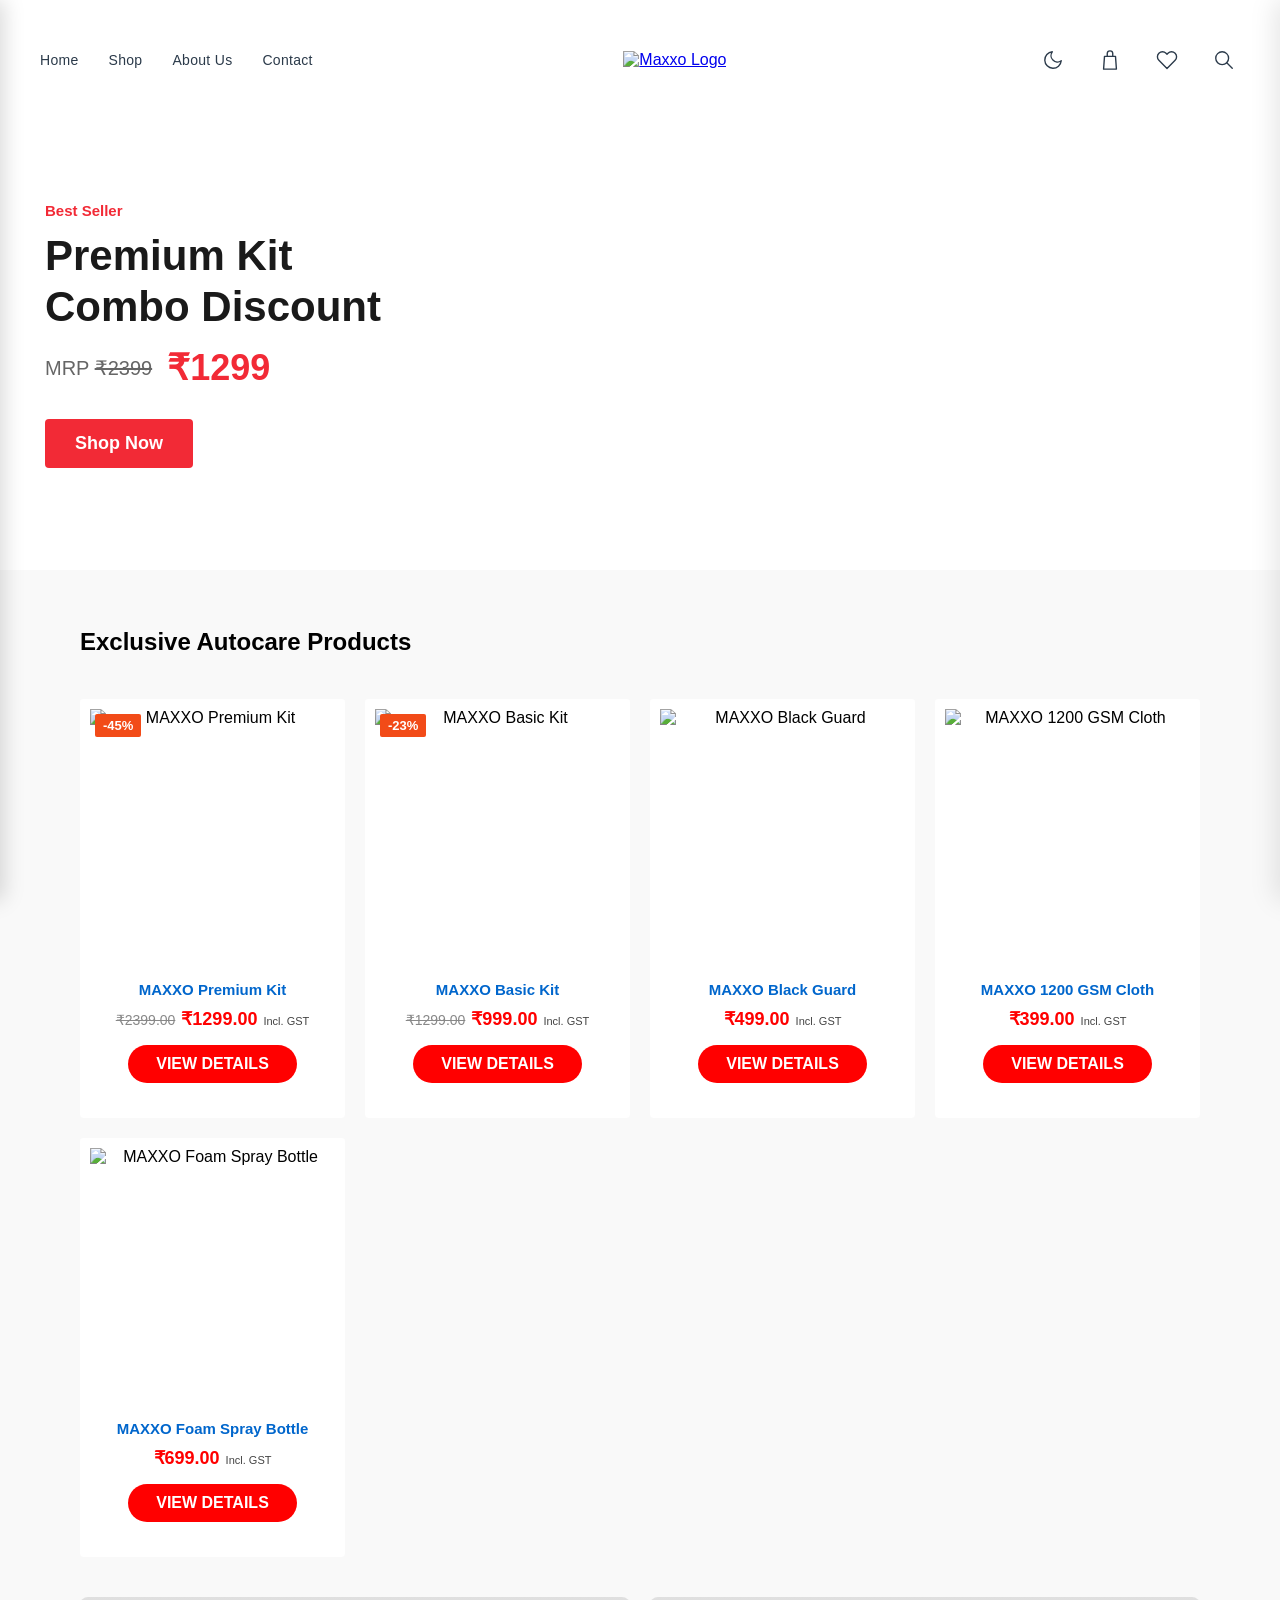
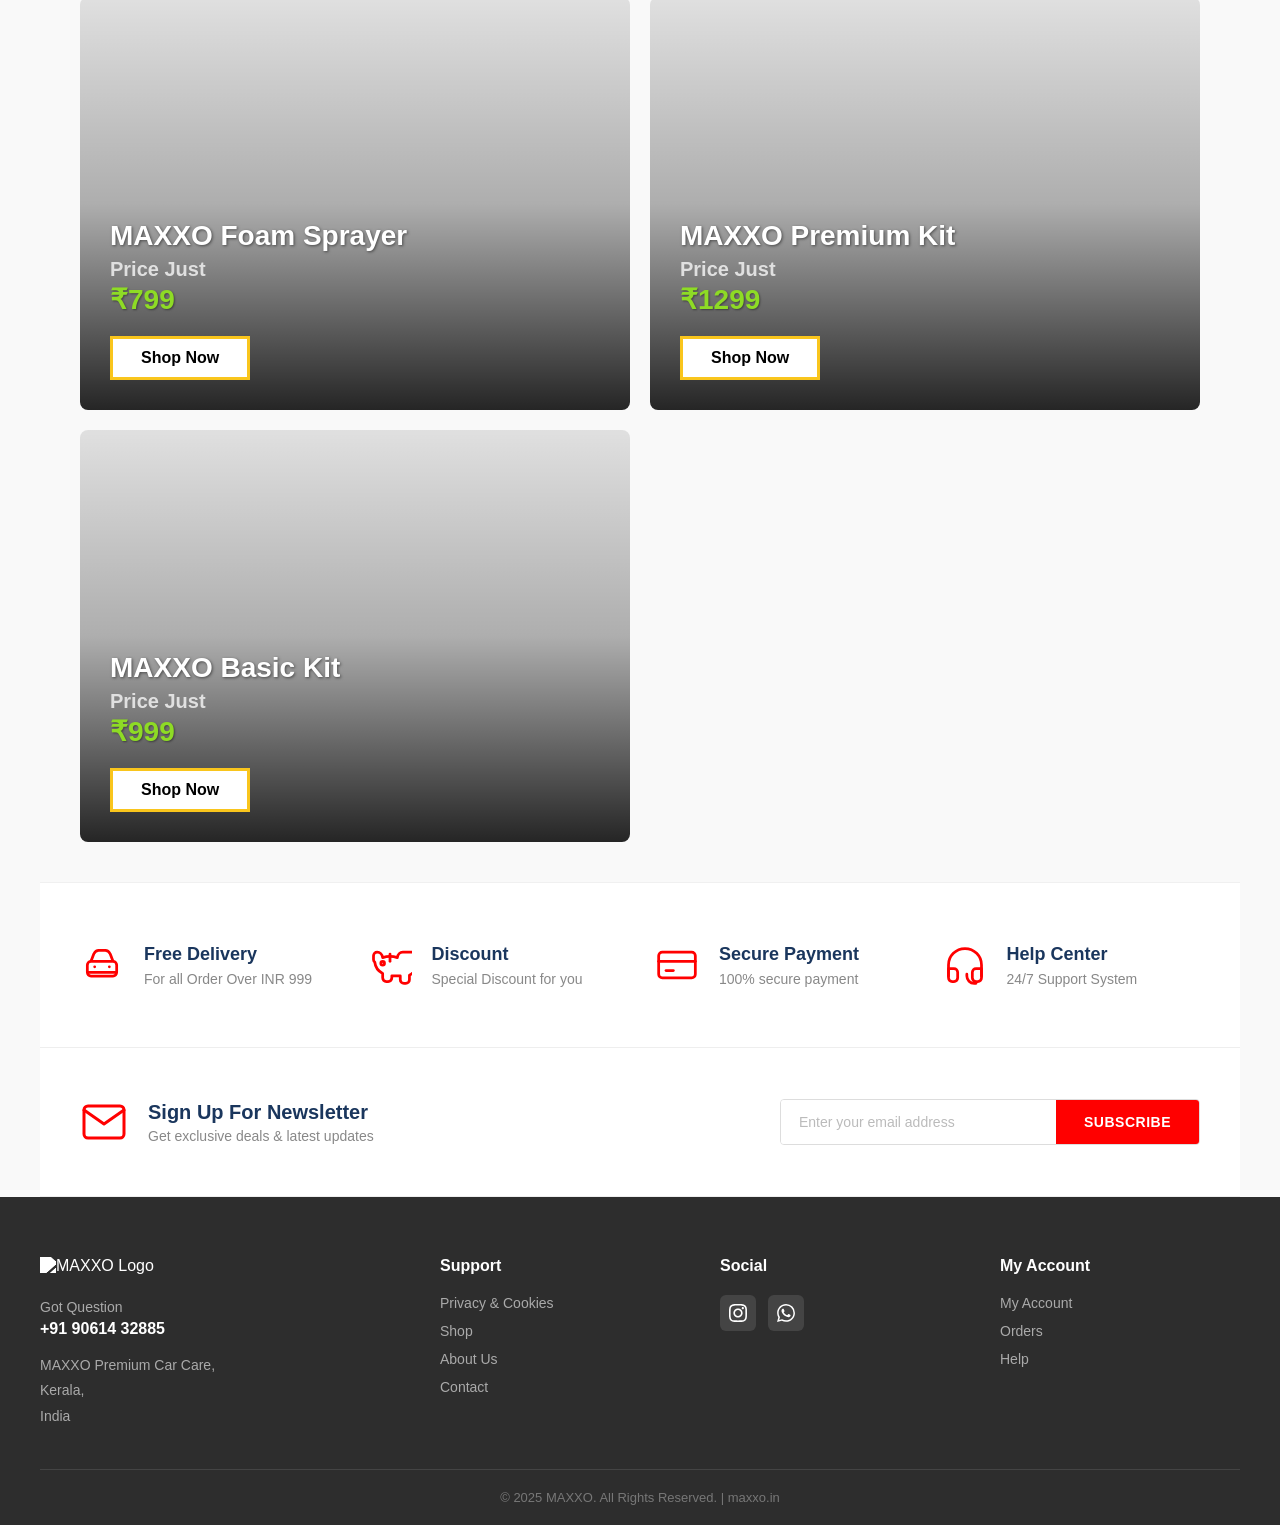
==== commit d6403d3a: "Add files via upload" ====
--- a/index.html
+++ b/index.html
@@ -1378,11 +1378,13 @@
                 font-size: 15px;
             }
         }
+
         /* Dark Mode Styles */
         body.dark-mode {
             background-color: #121212;
             color: #e0e0e0;
         }
+
         body.dark-mode .header-container,
         body.dark-mode .mobile-menu,
         body.dark-mode .product-card,
@@ -1393,16 +1395,19 @@
             background-color: #1e1e1e;
             color: #e0e0e0;
         }
+
         body.dark-mode .header-container {
             border-bottom: 1px solid #333;
         }
-        body.dark-mode .product-card, 
-        body.dark-mode .cart-item img, 
+
+        body.dark-mode .product-card,
+        body.dark-mode .cart-item img,
         body.dark-mode .product-image-container,
         body.dark-mode .newsletter-form {
             background-color: #242424;
             border-color: #333;
         }
+
         body.dark-mode .section-title,
         body.dark-mode .product-title,
         body.dark-mode .feature-title,
@@ -1412,27 +1417,34 @@
         body.dark-mode .newsletter-text h3 {
             color: #ffffff;
         }
+
         body.dark-mode .slide-price,
         body.dark-mode .product-mrp {
             color: #aaaaaa;
         }
+
         body.dark-mode .icon-svg {
             stroke: #e0e0e0;
         }
+
         body.dark-mode .icon-btn {
             color: #e0e0e0;
         }
+
         body.dark-mode .hamburger-line {
             border-color: #e0e0e0;
         }
+
         body.dark-mode .desktop-nav a,
         body.dark-mode .mobile-menu a {
             color: #e0e0e0;
         }
+
         body.dark-mode .desktop-nav a:hover,
         body.dark-mode .mobile-menu a:hover {
             color: #ff0000;
         }
+
         body.dark-mode .form-group input,
         body.dark-mode .form-group textarea,
         body.dark-mode .form-group select,
@@ -1441,10 +1453,12 @@
             border-color: #444;
             color: #fff;
         }
+
         body.dark-mode .logo-placeholder img,
         body.dark-mode .mobile-menu-logo {
             filter: brightness(0) invert(1);
         }
+
         body.dark-mode .slider-section,
         body.dark-mode .products-section {
             background-color: #121212;
@@ -1601,7 +1615,7 @@
             <a href="product.html?id=premium-kit" class="product-card" style="text-decoration: none; color: inherit;">
                 <div class="product-image-container">
                     <div class="badge-discount">-45%</div>
-                    <img src="images/premium_kit_maxxo.png" alt="MAXXO Premium Kit">
+                    <img src="images/basic001.png" alt="MAXXO Premium Kit">
                 </div>
                 <div class="product-info" style="align-items: center; padding: 0 15px;">
                     <h3 class="product-title">MAXXO Premium Kit</h3>
@@ -1618,7 +1632,7 @@
             <a href="product.html?id=basic-kit" class="product-card" style="text-decoration: none; color: inherit;">
                 <div class="product-image-container">
                     <div class="badge-discount">-23%</div>
-                    <img src="images/basic_kit_maxxo.png" alt="MAXXO Basic Kit">
+                    <img src="images/ogbase.png" alt="MAXXO Basic Kit">
                 </div>
                 <div class="product-info" style="align-items: center; padding: 0 15px;">
                     <h3 class="product-title">MAXXO Basic Kit</h3>
@@ -1650,7 +1664,7 @@
             <a href="product.html?id=microfiber-cloth" class="product-card"
                 style="text-decoration: none; color: inherit;">
                 <div class="product-image-container">
-                    <img src="images/microfiber_maxxo.png" alt="MAXXO 1200 GSM Cloth">
+                    <img src="images/microfibre.png" alt="MAXXO 1200 GSM Cloth">
                 </div>
                 <div class="product-info" style="align-items: center; padding: 0 15px;">
                     <h3 class="product-title">MAXXO 1200 GSM Cloth</h3>
@@ -1666,12 +1680,12 @@
             <a href="product.html?id=foam-spray-bottle" class="product-card"
                 style="text-decoration: none; color: inherit;">
                 <div class="product-image-container">
-                    <img src="images/foam_spray_bottle_maxxo.jpg" alt="MAXXO Foam Spray Bottle">
+                    <img src="images/spraybottle.jpeg" alt="MAXXO Foam Spray Bottle">
                 </div>
                 <div class="product-info" style="align-items: center; padding: 0 15px;">
                     <h3 class="product-title">MAXXO Foam Spray Bottle</h3>
                     <div class="product-pricing">
-                        <span class="product-offer">₹799.00</span>
+                        <span class="product-offer">₹699.00</span>
                         <span class="product-gst">Incl. GST</span>
                     </div>
                     <button class="btn-buy-now" style="margin-top: 15px; margin-bottom: 15px;">VIEW DETAILS</button>
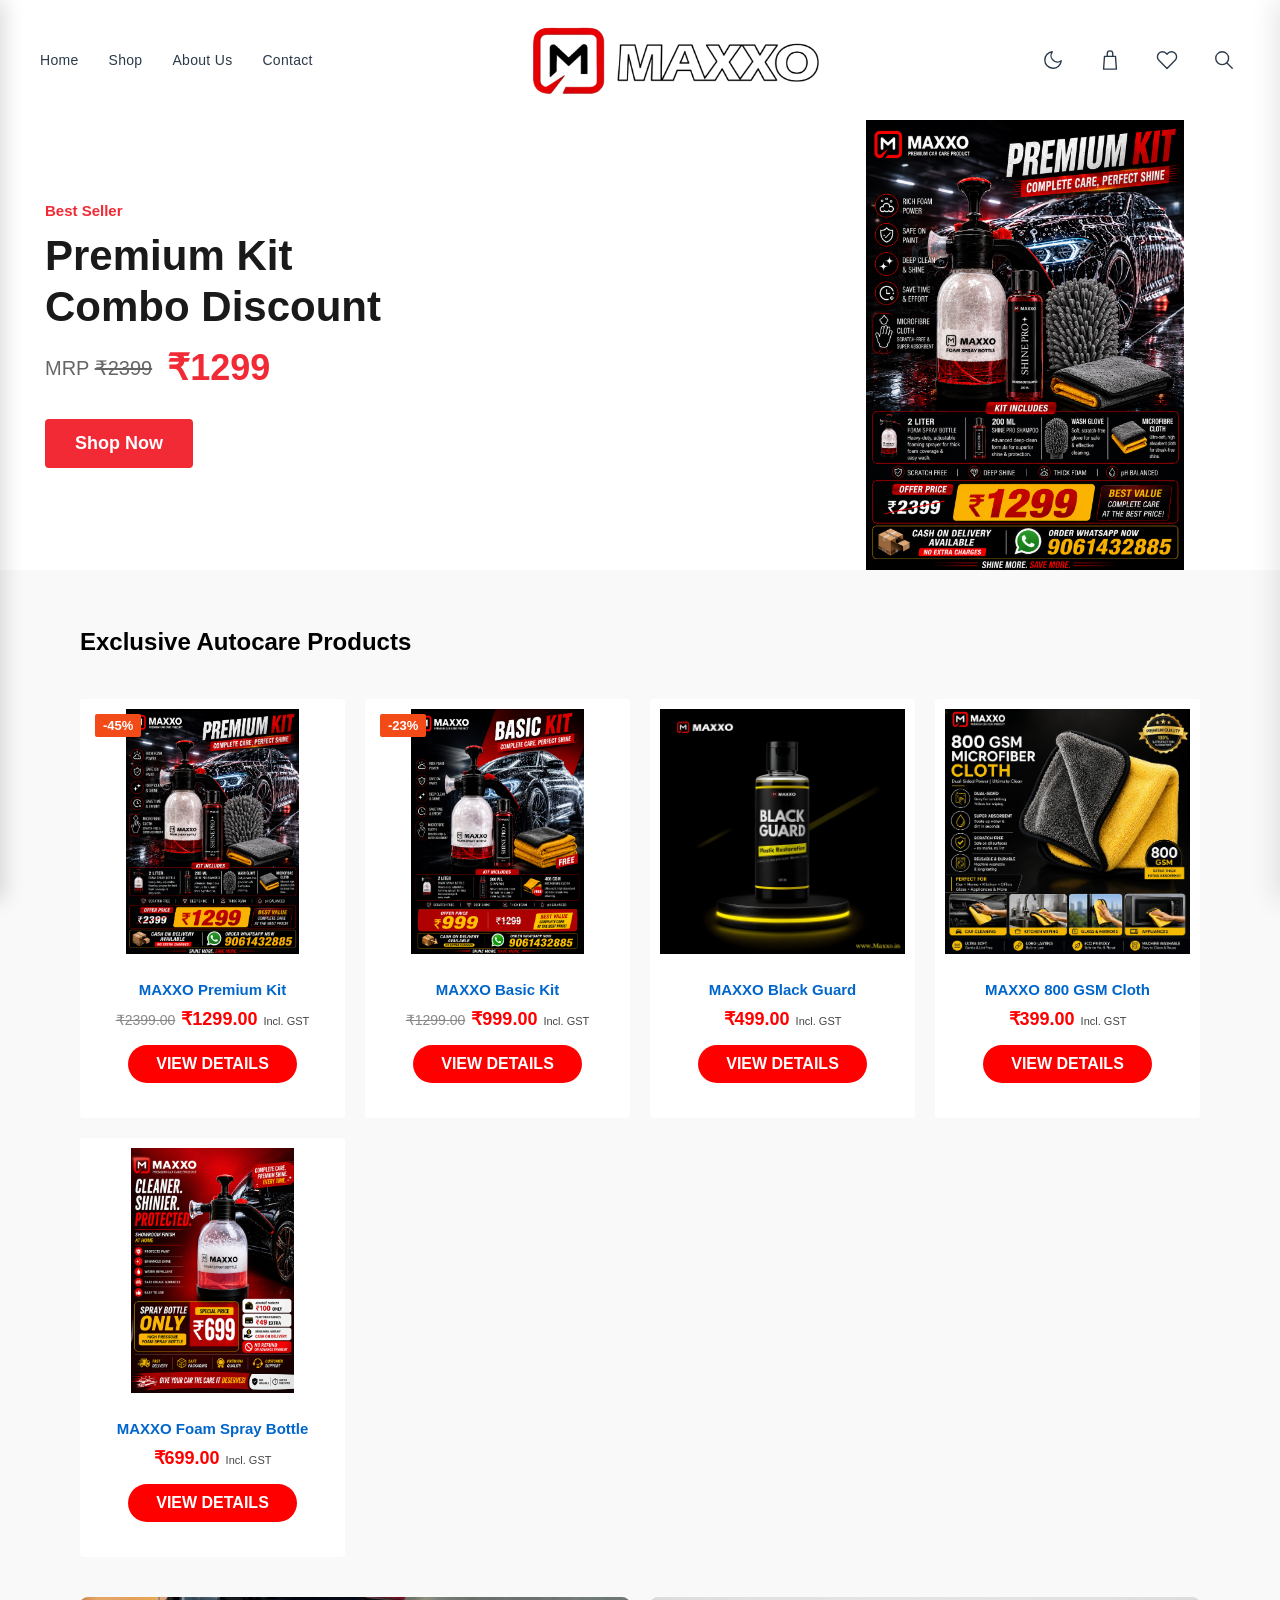
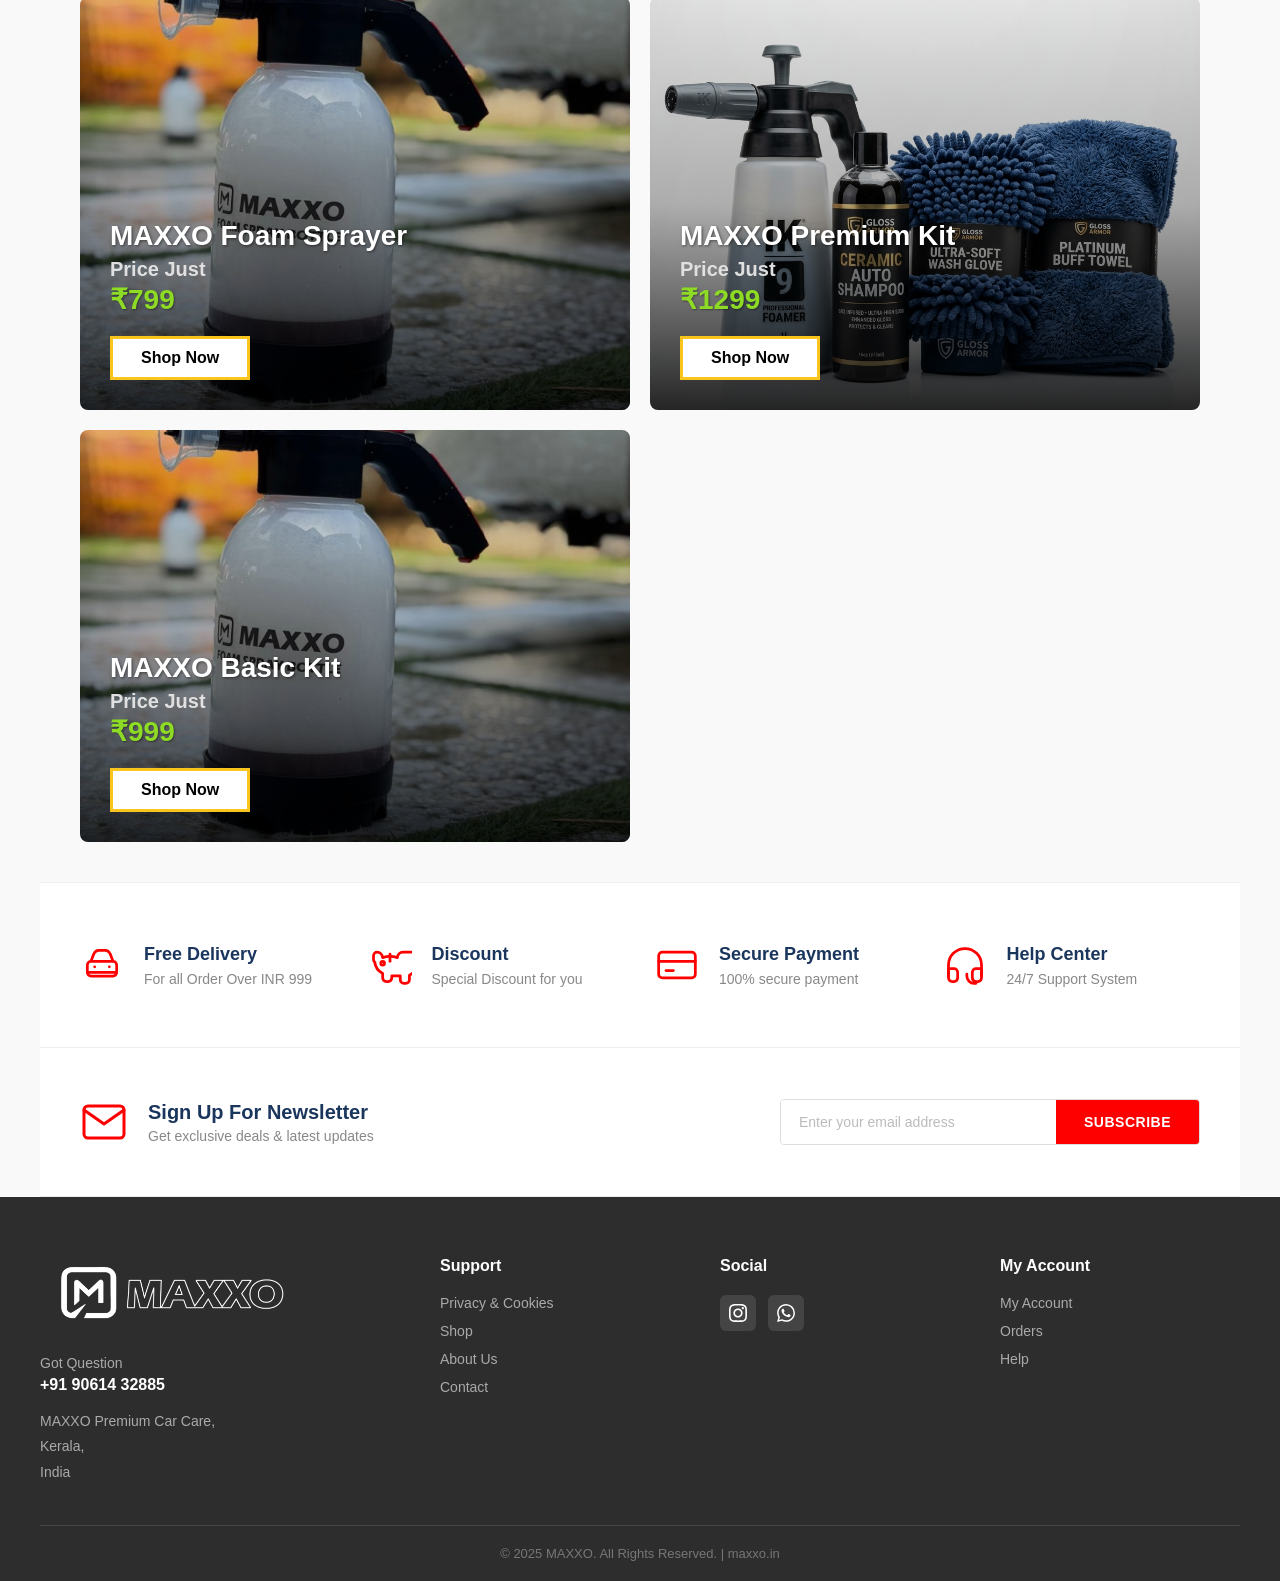
==== commit e837d0ac: "update: Update product images and details including GSM cloth and base kit assets" ====
--- a/index.html
+++ b/index.html
@@ -1545,7 +1545,7 @@
     <!-- Slider Section -->
     <section class="slider-section">
         <!-- Slide 1 (Premium Kit) -->
-        <div class="slide active" style="background-image: url('images/premium_kit_maxxo.png');">
+        <div class="slide active" style="background-image: url('images/basic001.png');">
             <div class="slide-content">
                 <div class="slide-text">
                     <div class="slide-tag">Best Seller</div>
@@ -1560,7 +1560,7 @@
         </div>
 
         <!-- Slide 2 (Basic Kit) -->
-        <div class="slide" style="background-image: url('images/basic_kit_maxxo.png');">
+        <div class="slide" style="background-image: url('images/ogbase.png');">
             <div class="slide-content">
                 <div class="slide-text">
                     <div class="slide-tag">No Extra Charges</div>
@@ -1667,7 +1667,7 @@
                     <img src="images/microfibre.png" alt="MAXXO 1200 GSM Cloth">
                 </div>
                 <div class="product-info" style="align-items: center; padding: 0 15px;">
-                    <h3 class="product-title">MAXXO 1200 GSM Cloth</h3>
+                    <h3 class="product-title">MAXXO 800 GSM Cloth</h3>
                     <div class="product-pricing">
                         <span class="product-offer">₹399.00</span>
                         <span class="product-gst">Incl. GST</span>
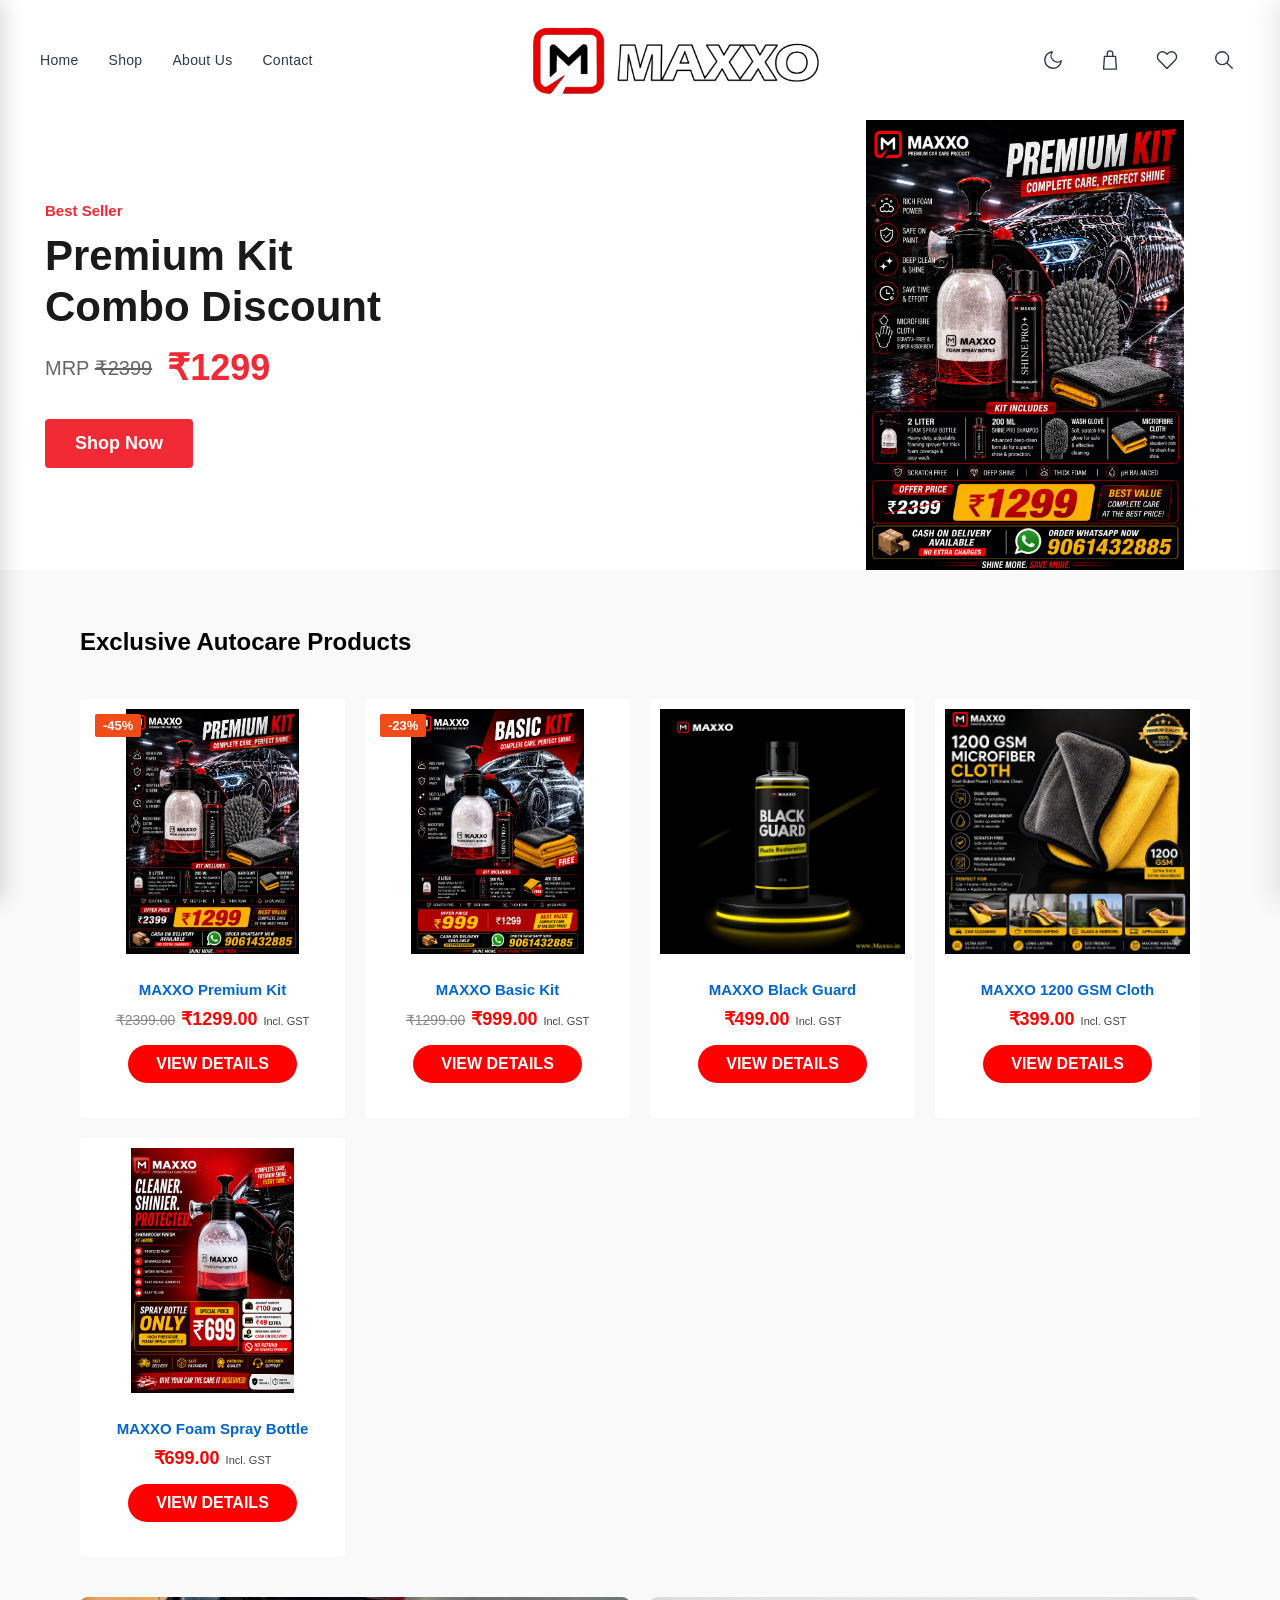
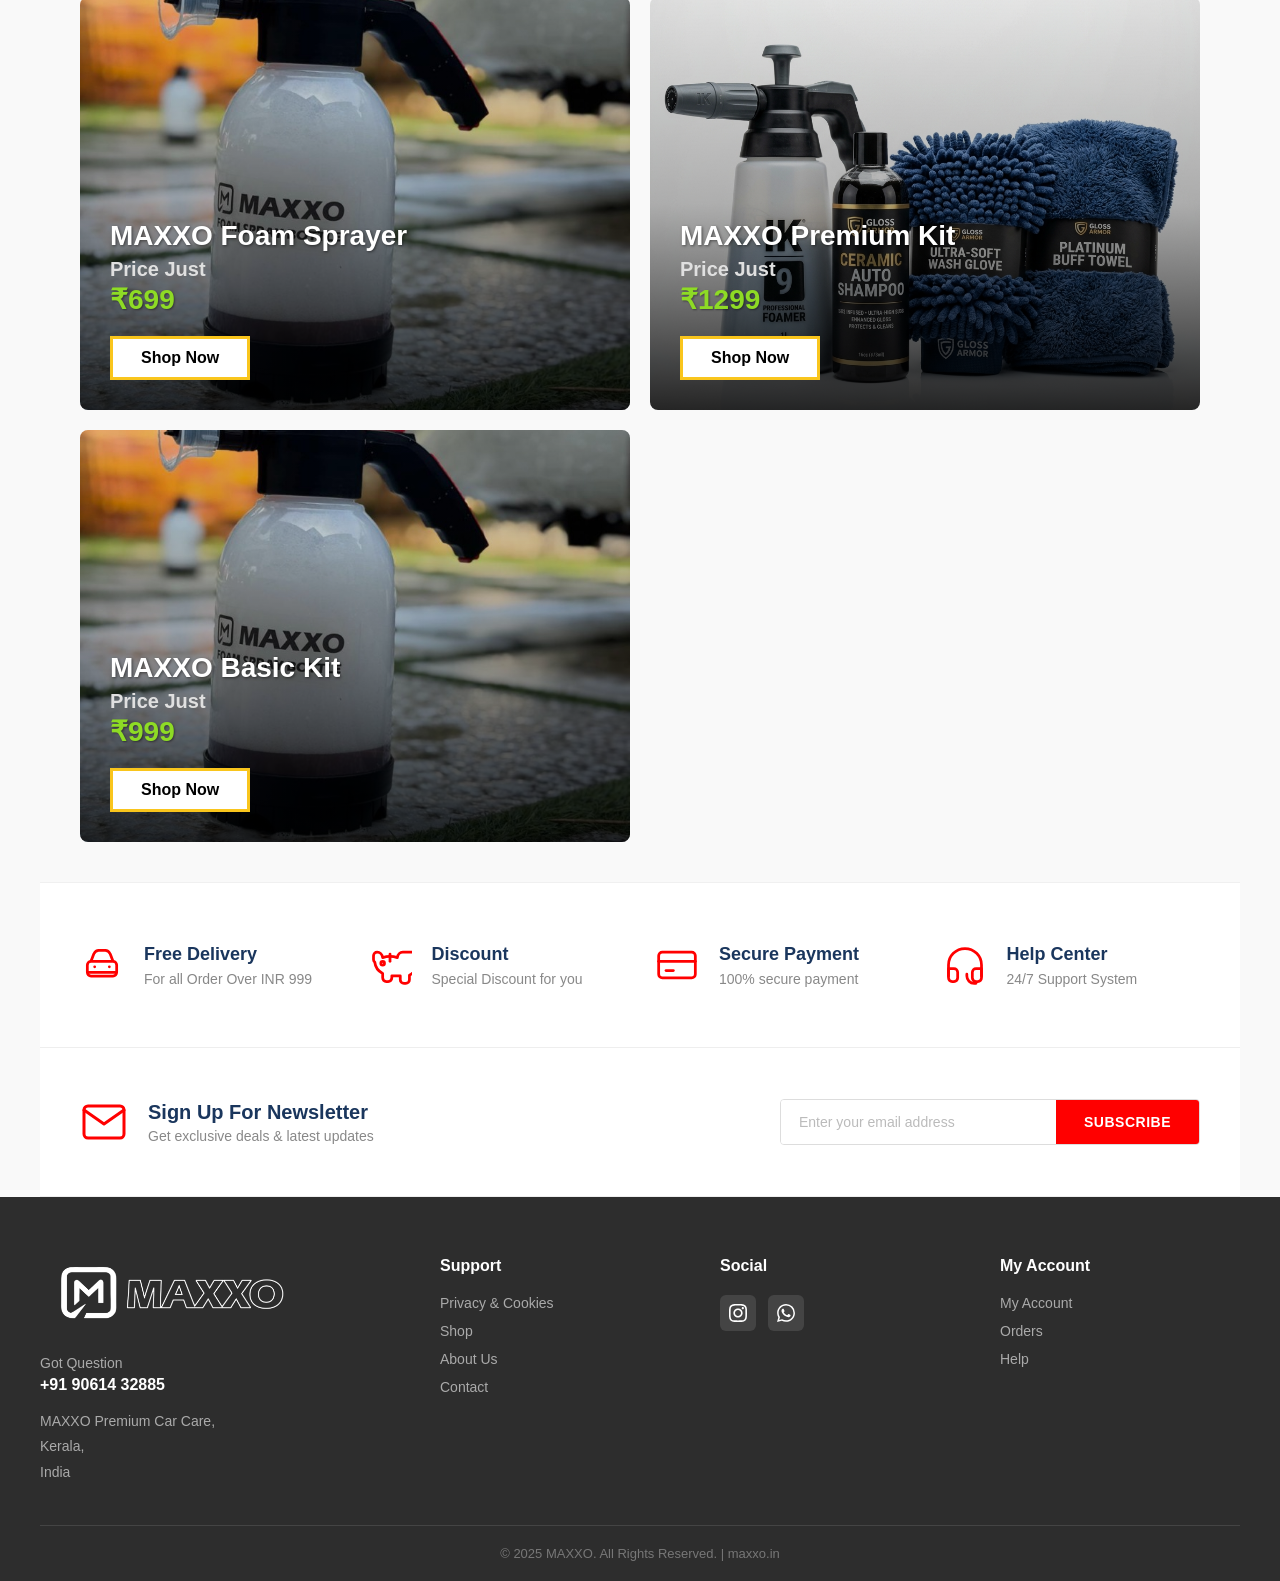
==== commit 7b5a5fb7: "update: Revert to 1200 GSM cloth, set 1200microfibre.png as image, and update foam sprayer visual pr" ====
--- a/index.html
+++ b/index.html
@@ -1664,10 +1664,10 @@
             <a href="product.html?id=microfiber-cloth" class="product-card"
                 style="text-decoration: none; color: inherit;">
                 <div class="product-image-container">
-                    <img src="images/microfibre.png" alt="MAXXO 1200 GSM Cloth">
+                    <img src="images/1200microfibre.png" alt="MAXXO 1200 GSM Cloth">
                 </div>
                 <div class="product-info" style="align-items: center; padding: 0 15px;">
-                    <h3 class="product-title">MAXXO 800 GSM Cloth</h3>
+                    <h3 class="product-title">MAXXO 1200 GSM Cloth</h3>
                     <div class="product-pricing">
                         <span class="product-offer">₹399.00</span>
                         <span class="product-gst">Incl. GST</span>
@@ -1706,7 +1706,7 @@
             <div class="video-content">
                 <h3 class="video-title">MAXXO Foam Sprayer</h3>
                 <div class="video-subtitle">Price Just</div>
-                <div class="video-price">₹799</div>
+                <div class="video-price">₹699</div>
                 <div class="video-btn">Shop Now</div>
             </div>
         </a>
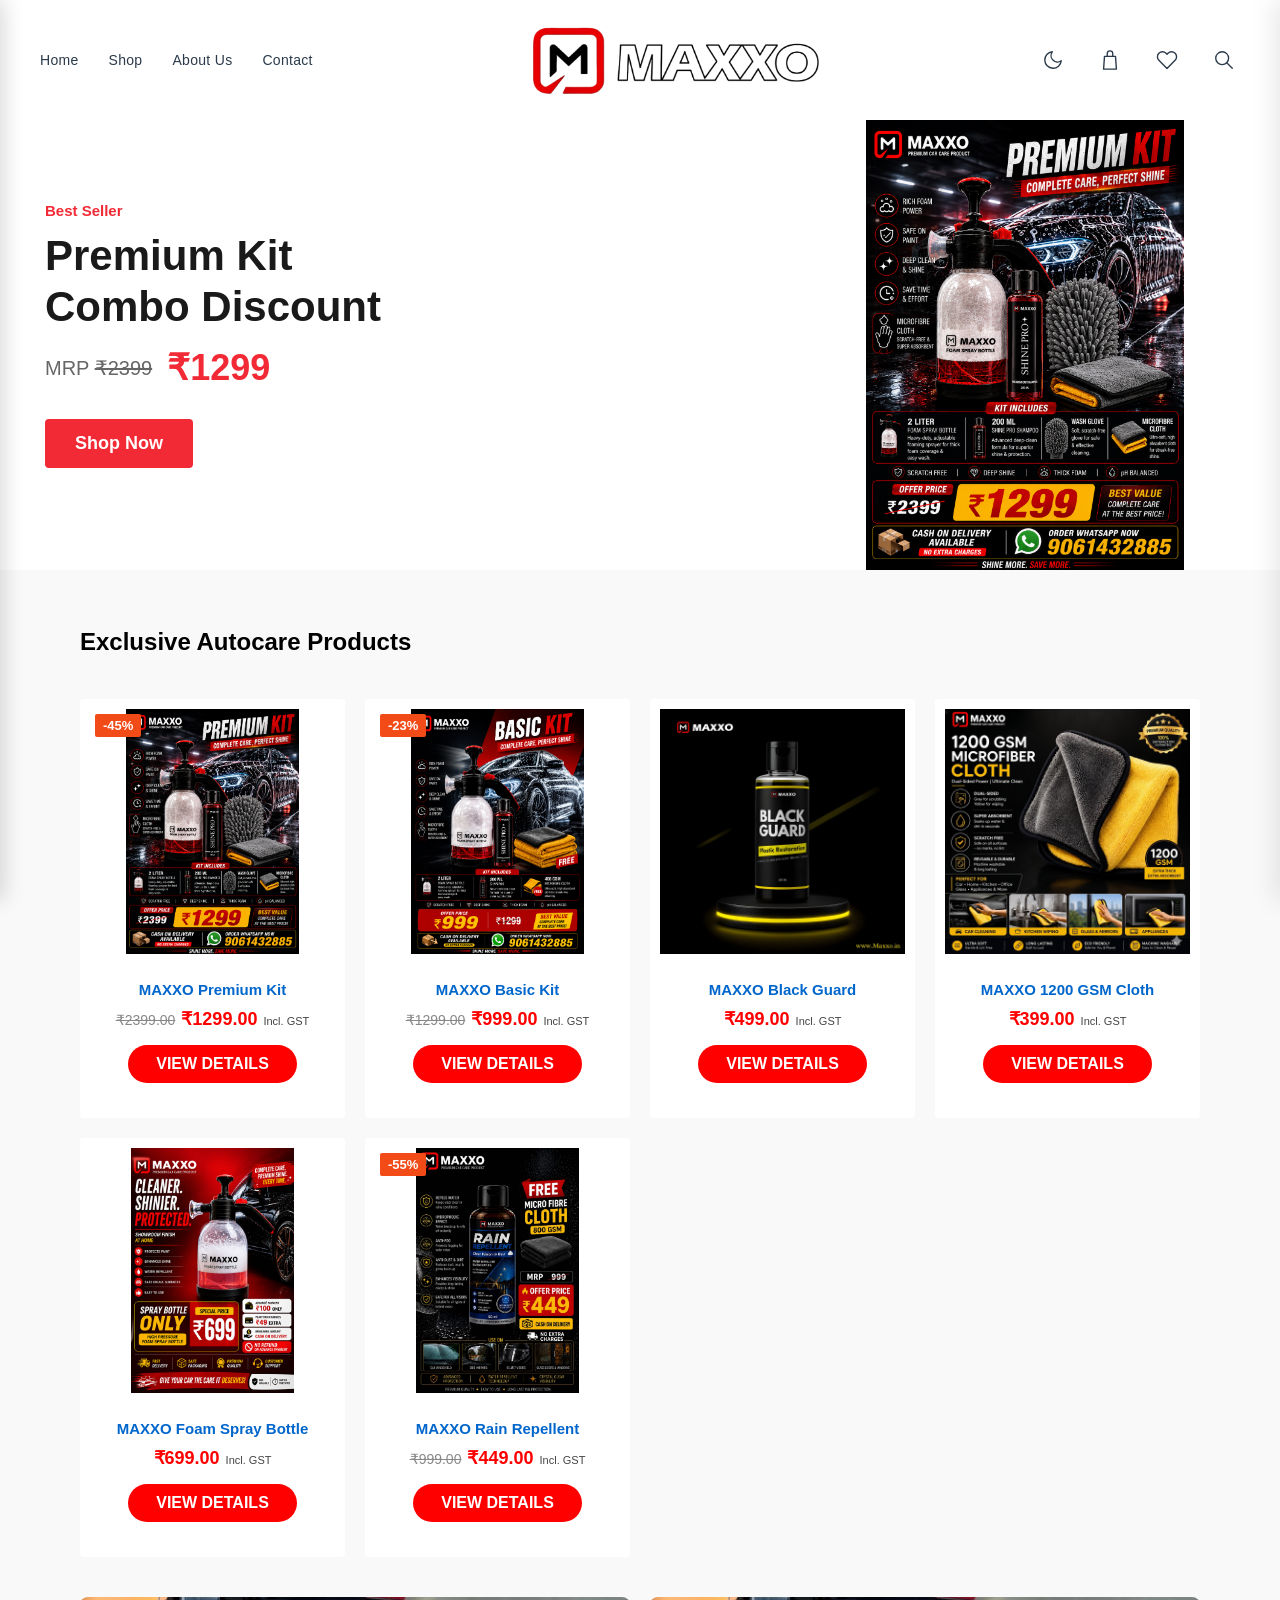
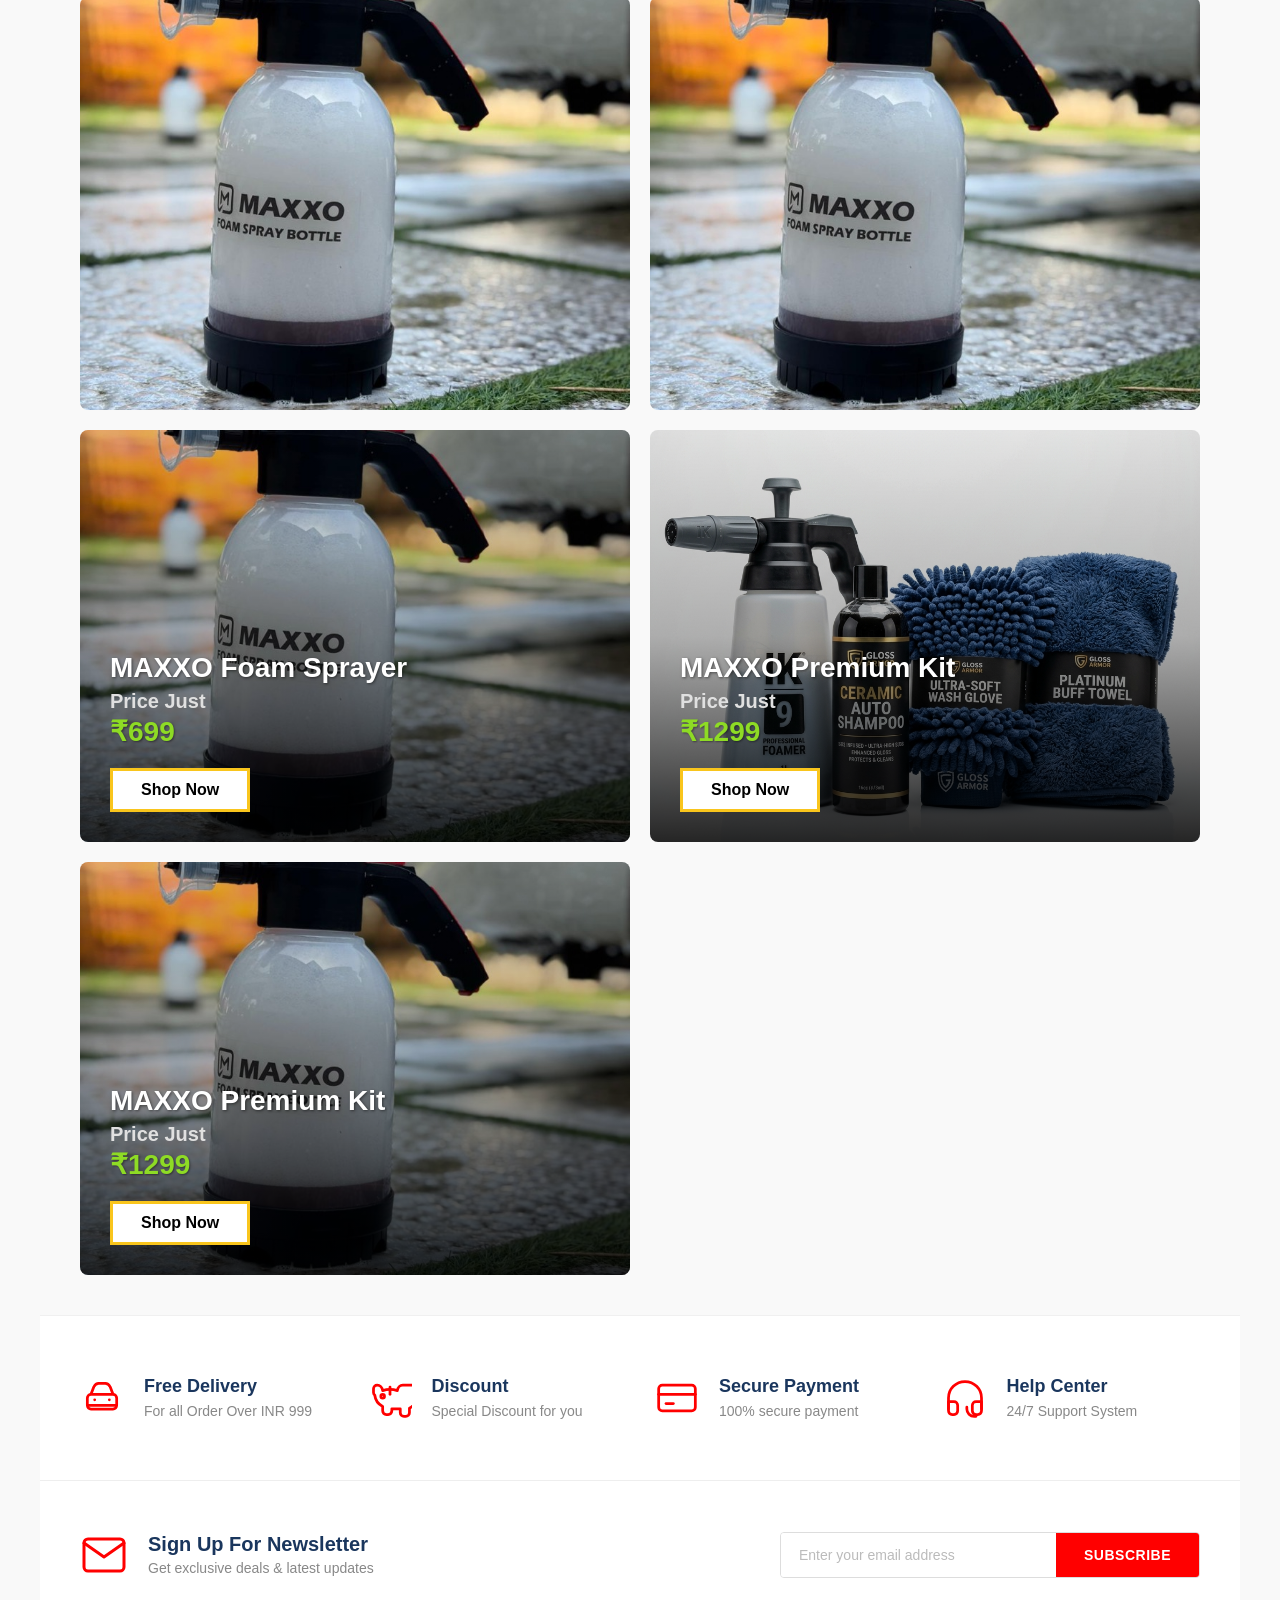
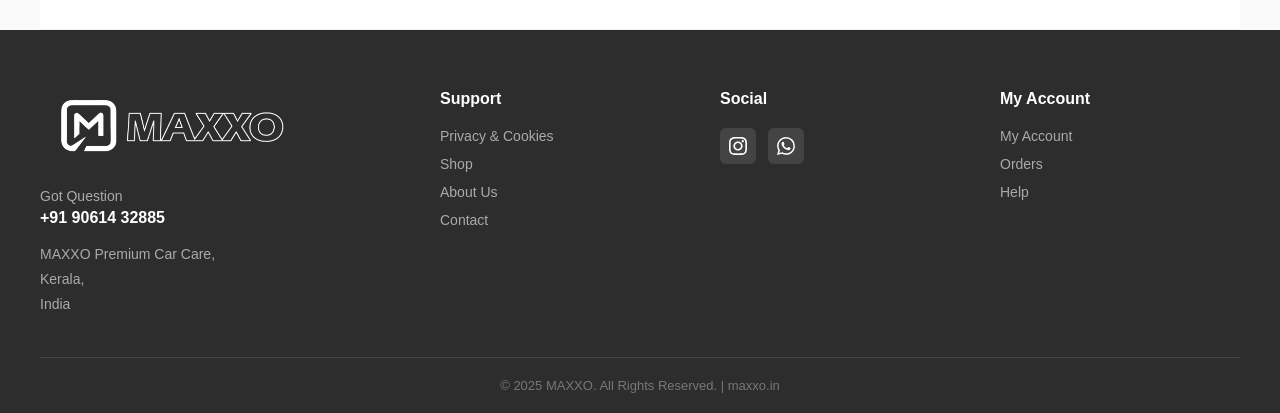
==== commit 9ece0329: "feat: add MAXXO Rain Repellent product, images, and video updates" ====
--- a/index.html
+++ b/index.html
@@ -4,7 +4,7 @@
 <head>
     <meta charset="UTF-8">
     <meta name="viewport" content="width=device-width, initial-scale=1.0">
-    <title>Header Design</title>
+    <title>Maxxo.in</title>
     <style>
         * {
             box-sizing: border-box;
@@ -1691,11 +1691,48 @@
                     <button class="btn-buy-now" style="margin-top: 15px; margin-bottom: 15px;">VIEW DETAILS</button>
                 </div>
             </a>
+
+            <!-- Product 6 -->
+            <a href="product.html?id=rain-repellent" class="product-card"
+                style="text-decoration: none; color: inherit;">
+                <div class="product-image-container">
+                    <div class="badge-discount">-55%</div>
+                    <img src="images/rainreppelent1.jpeg" alt="MAXXO Rain Repellent">
+                </div>
+                <div class="product-info" style="align-items: center; padding: 0 15px;">
+                    <h3 class="product-title">MAXXO Rain Repellent</h3>
+                    <div class="product-pricing">
+                        <span class="product-mrp">₹999.00</span>
+                        <span class="product-offer">₹449.00</span>
+                        <span class="product-gst">Incl. GST</span>
+                    </div>
+                    <button class="btn-buy-now" style="margin-top: 15px; margin-bottom: 15px;">VIEW DETAILS</button>
+                </div>
+            </a>
         </div>
     </section>
 
     <!-- Video Showcase Section -->
     <section class="video-showcase-section">
+
+        <!-- Video Card 0 -->
+        <a href="#" class="video-card">
+            <!-- Replace the src with your actual video file path -->
+            <video class="video-bg" autoplay loop muted playsinline poster="images/foam_spray_bottle_maxxo.jpg">
+                <source src="images/maxxovidhome.mp4" type="video/mp4">
+            </video>
+            
+        </a>
+
+        <!-- Video Card 0.1 -->
+        <a href="#" class="video-card">
+            <!-- Replace the src with your actual video file path -->
+            <video class="video-bg" autoplay loop muted playsinline poster="images/foam_spray_bottle_maxxo.jpg">
+                <source src="images/maxxohomevid2.mp4" type="video/mp4">
+            </video>
+            
+        </a>
+
         <!-- Video Card 1 -->
         <a href="#" class="video-card">
             <!-- Replace the src with your actual video file path -->
@@ -1730,13 +1767,13 @@
         <a href="#" class="video-card">
             <!-- Replace the src with your actual video file path -->
             <video class="video-bg" autoplay loop muted playsinline poster="images/foam_spray_bottle_maxxo.jpg">
-                <source src="images/basekit.mp4" type="video/mp4">
+                <source src="images/homevid1.mp4" type="video/mp4">
             </video>
             <div class="video-overlay"></div>
             <div class="video-content">
-                <h3 class="video-title">MAXXO Basic Kit</h3>
+                <h3 class="video-title">MAXXO Premium Kit</h3>
                 <div class="video-subtitle">Price Just</div>
-                <div class="video-price">₹999</div>
+                <div class="video-price">₹1299</div>
                 <div class="video-btn">Shop Now</div>
             </div>
         </a>
@@ -2065,4 +2102,4 @@
 
 </body>
 
-</html>+</html>
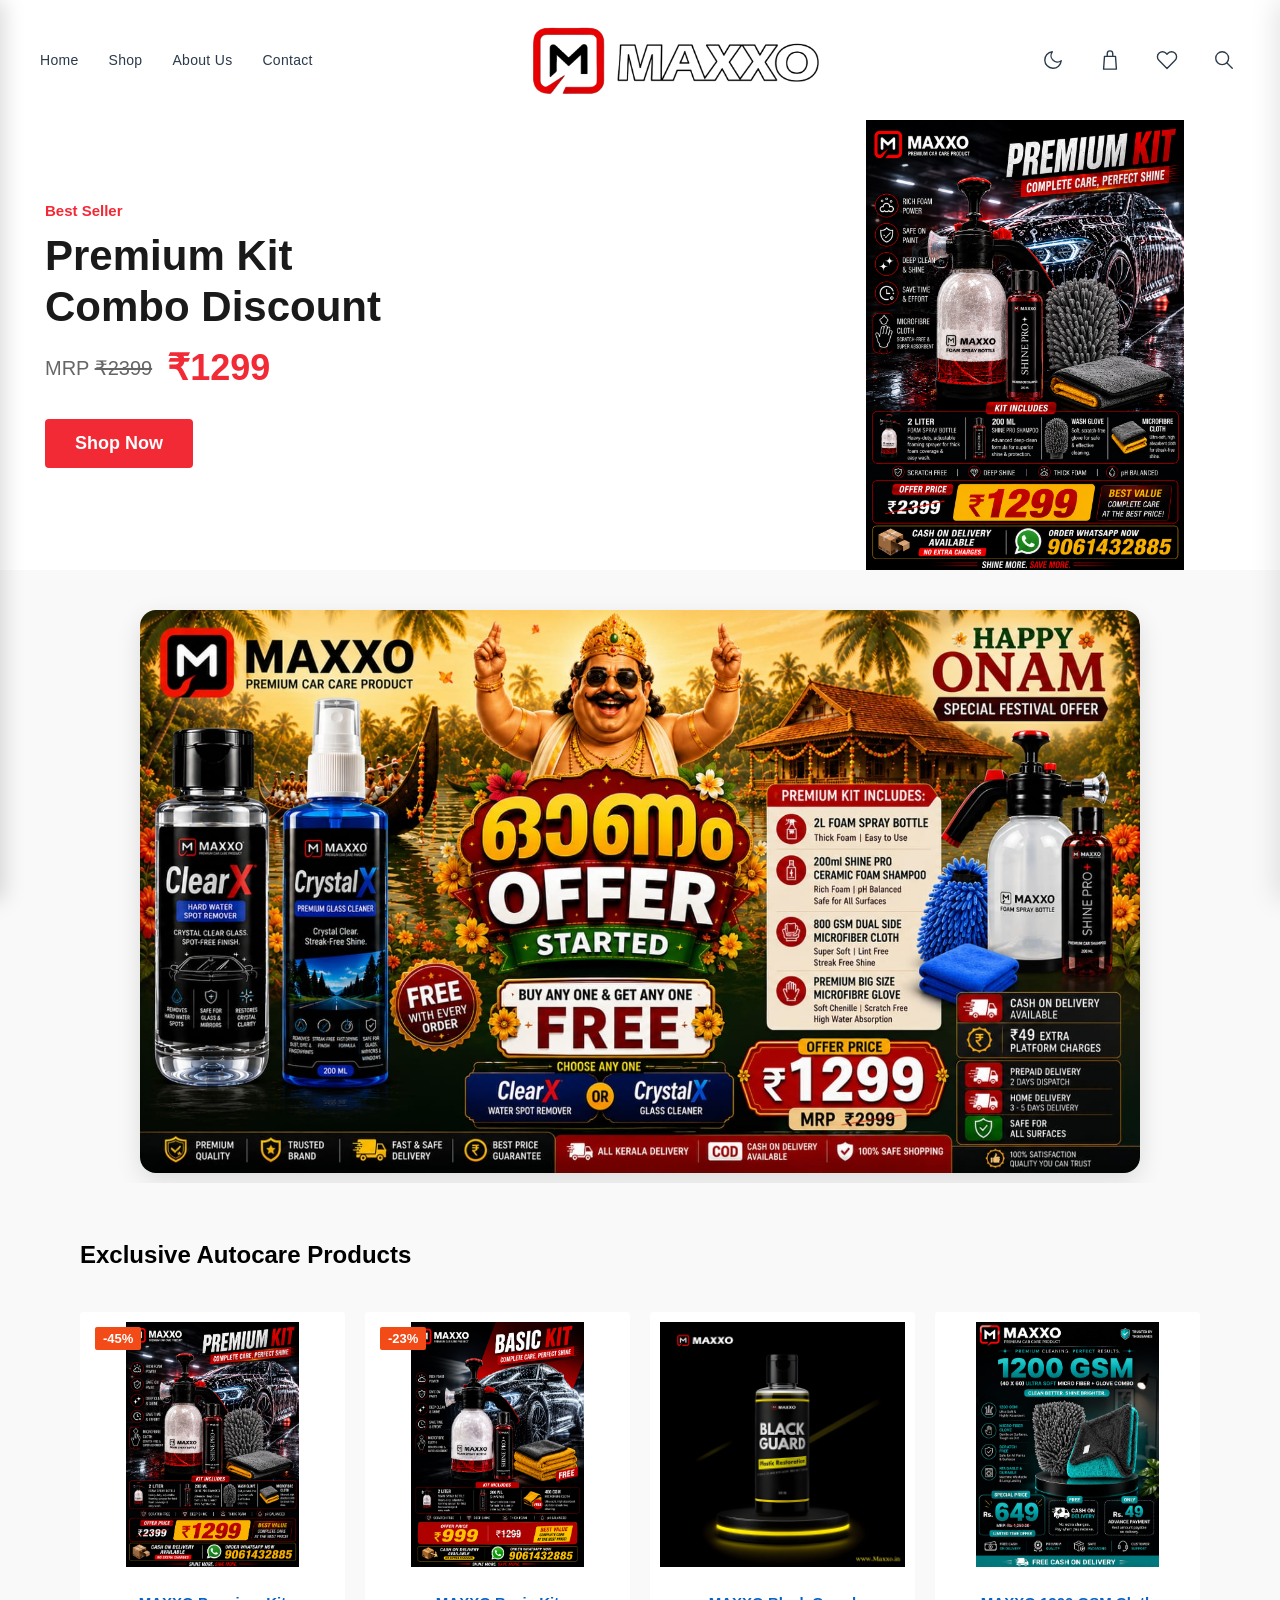
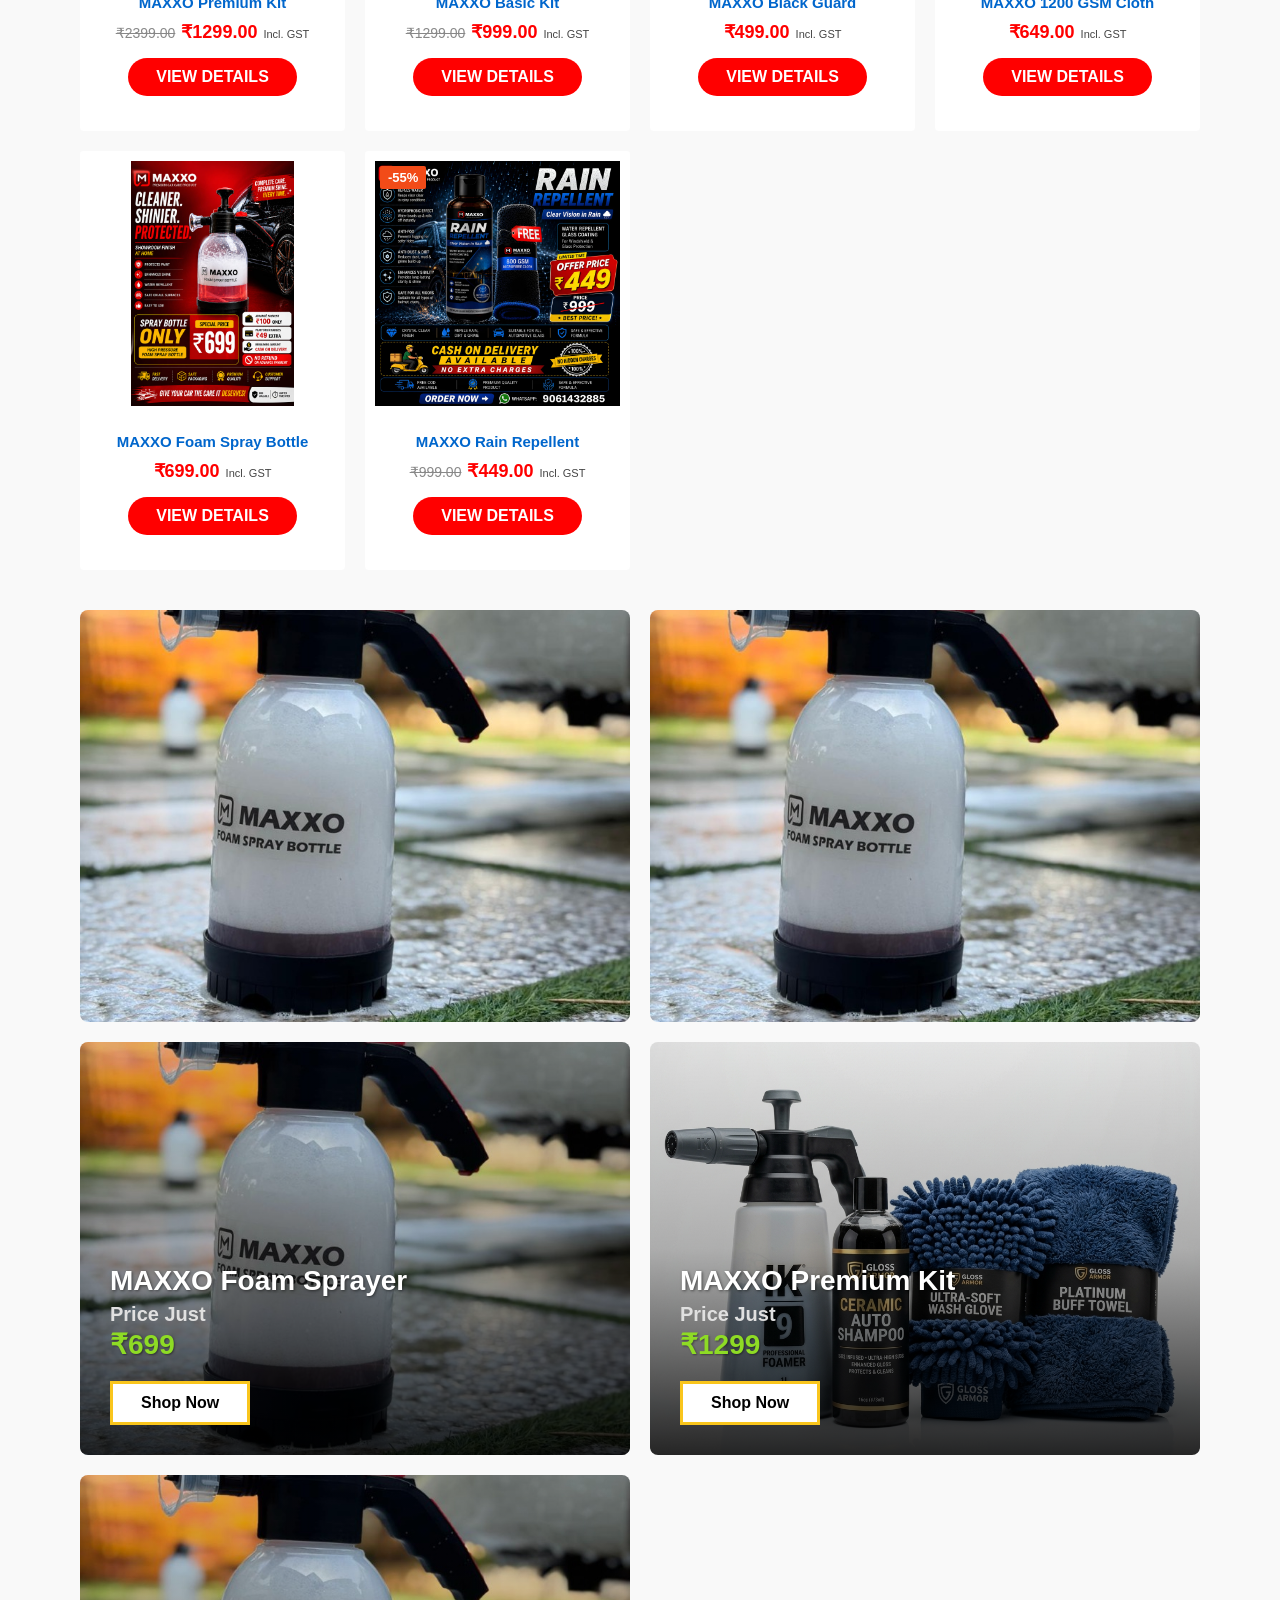
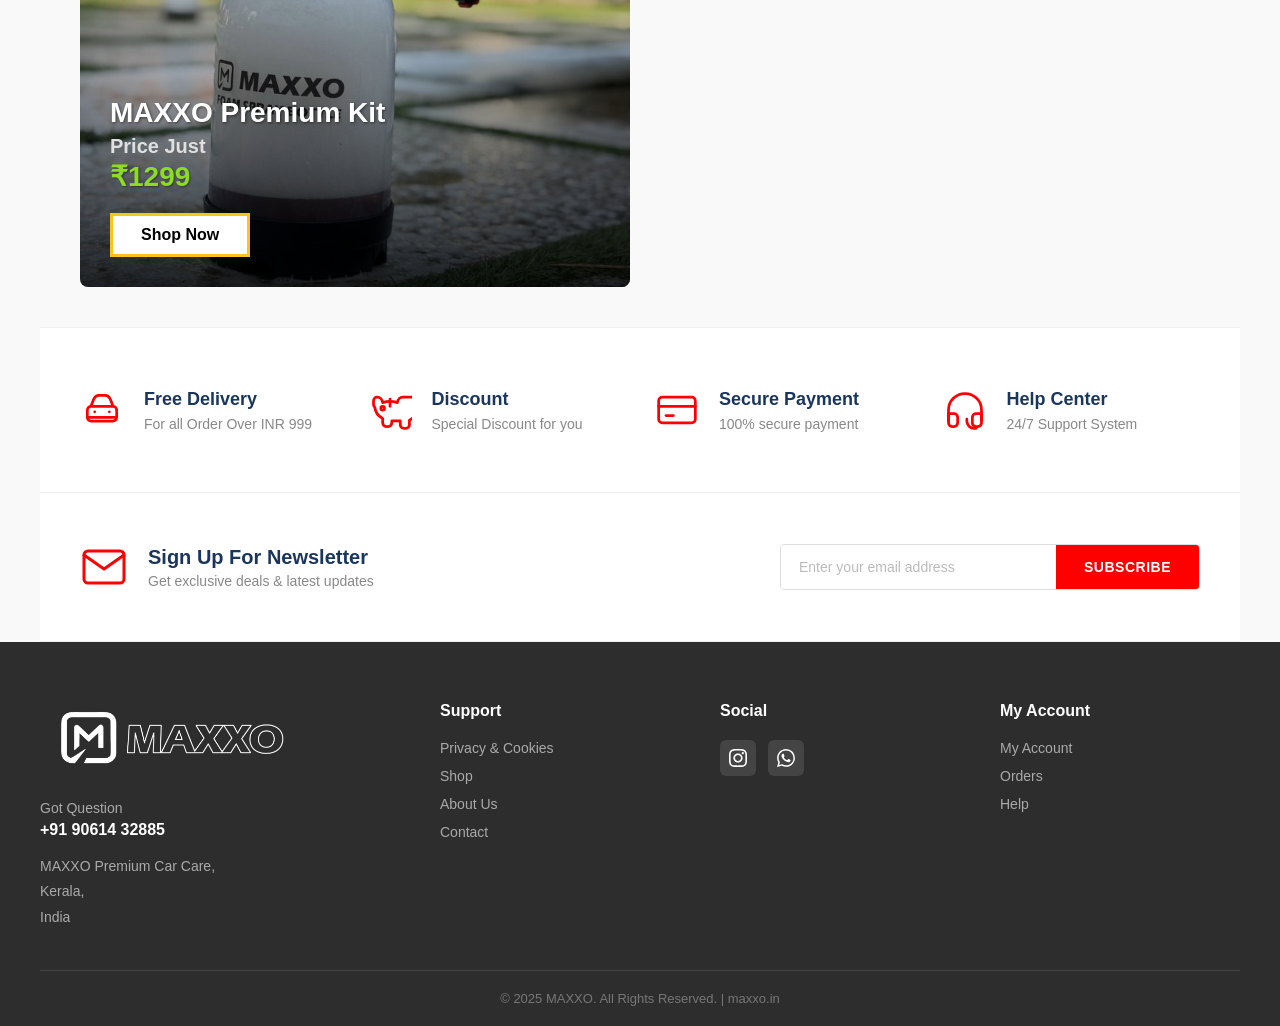
==== commit 30e2a502: "Add responsive Onam offer banner to homepage" ====
--- a/index.html
+++ b/index.html
@@ -1590,20 +1590,49 @@
         </div>
 
         <!-- Slide 4 (Microfiber) -->
-        <div class="slide" style="background-image: url('images/microfiber_maxxo.png');">
+        <div class="slide" style="background-image: url('images/1200gsm.jpeg');">
             <div class="slide-content">
                 <div class="slide-text">
                     <div class="slide-tag">Add-Ons</div>
                     <h2 class="slide-title">1200 GSM<br>Microfiber Cloth</h2>
                     <div class="slide-price">
                         <span>Only</span>
-                        <span class="offer">₹399</span>
+                        <span class="offer">₹649</span>
                     </div>
                     <button class="slide-btn">Shop Now</button>
                 </div>
             </div>
         </div>
 
+    </section>
+
+    <!-- Offer Banner Section -->
+    <style>
+        .banner-container {
+            max-width: 1040px;
+            margin: 0 auto;
+            padding: 40px 20px 10px 20px;
+            box-sizing: border-box;
+        }
+        .banner-img {
+            width: 100%;
+            height: auto;
+            border-radius: 16px;
+            display: block;
+            box-shadow: 0 8px 24px rgba(0,0,0,0.12);
+        }
+        @media (max-width: 768px) {
+            .banner-container {
+                padding: 25px 15px 5px 15px;
+            }
+            .banner-img {
+                border-radius: 10px;
+                box-shadow: 0 4px 12px rgba(0,0,0,0.1);
+            }
+        }
+    </style>
+    <section class="banner-container">
+        <img src="images/onamoffer.jpeg" alt="Special Festival Offer" class="banner-img">
     </section>
 
     <!-- Exclusive Autocare Products Section -->
@@ -1664,12 +1693,12 @@
             <a href="product.html?id=microfiber-cloth" class="product-card"
                 style="text-decoration: none; color: inherit;">
                 <div class="product-image-container">
-                    <img src="images/1200microfibre.png" alt="MAXXO 1200 GSM Cloth">
+                    <img src="images/1200gsm.jpeg" alt="MAXXO 1200 GSM Cloth">
                 </div>
                 <div class="product-info" style="align-items: center; padding: 0 15px;">
                     <h3 class="product-title">MAXXO 1200 GSM Cloth</h3>
                     <div class="product-pricing">
-                        <span class="product-offer">₹399.00</span>
+                        <span class="product-offer">₹649.00</span>
                         <span class="product-gst">Incl. GST</span>
                     </div>
                     <button class="btn-buy-now" style="margin-top: 15px; margin-bottom: 15px;">VIEW DETAILS</button>
@@ -1697,7 +1726,7 @@
                 style="text-decoration: none; color: inherit;">
                 <div class="product-image-container">
                     <div class="badge-discount">-55%</div>
-                    <img src="images/rainreppelent1.jpeg" alt="MAXXO Rain Repellent">
+                    <img src="images/newrain.jpeg" alt="MAXXO Rain Repellent">
                 </div>
                 <div class="product-info" style="align-items: center; padding: 0 15px;">
                     <h3 class="product-title">MAXXO Rain Repellent</h3>
@@ -2006,7 +2035,7 @@
             }
         });
     </script>
-    <script src="products.js"></script>
+    <script src="products.js?v=1.0.1"></script>
 
     <!-- Cart Drawer -->
     <div class="cart-drawer-overlay" id="cartOverlay" onclick="closeCart()"></div>
